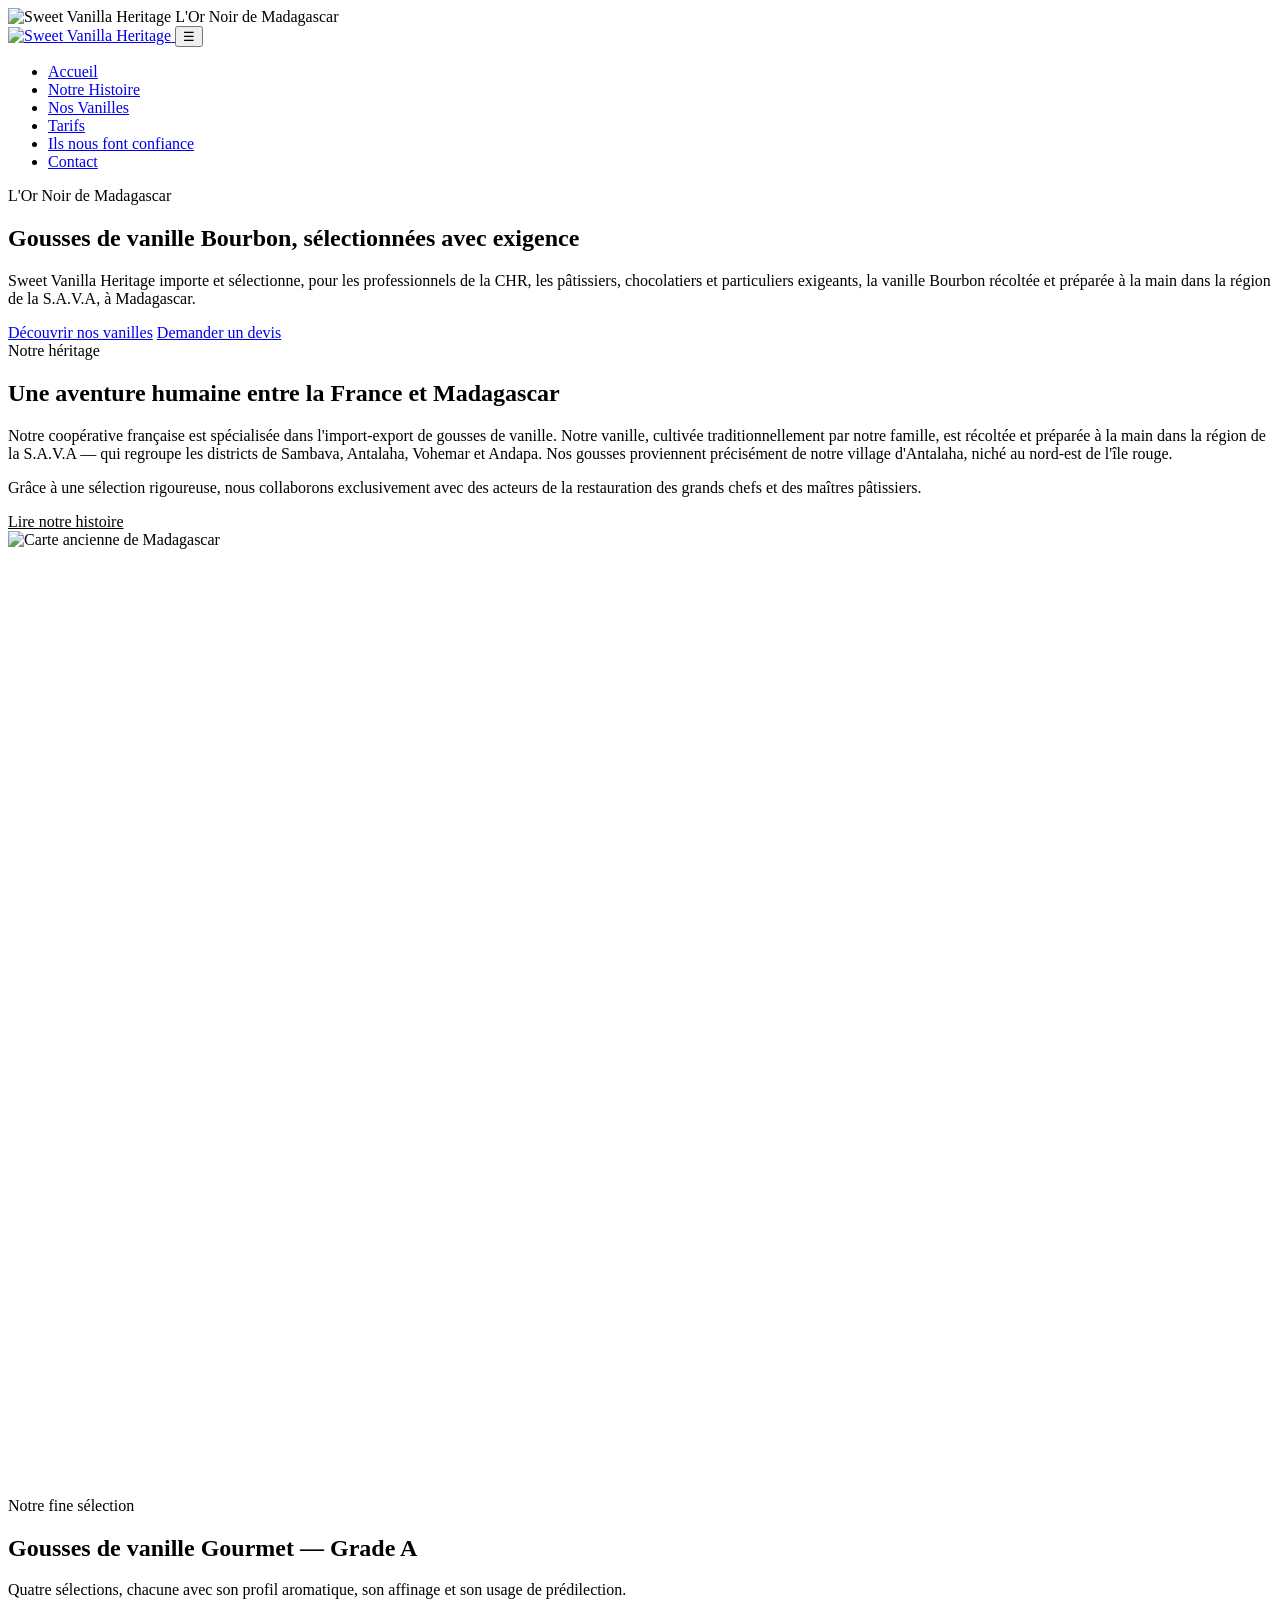
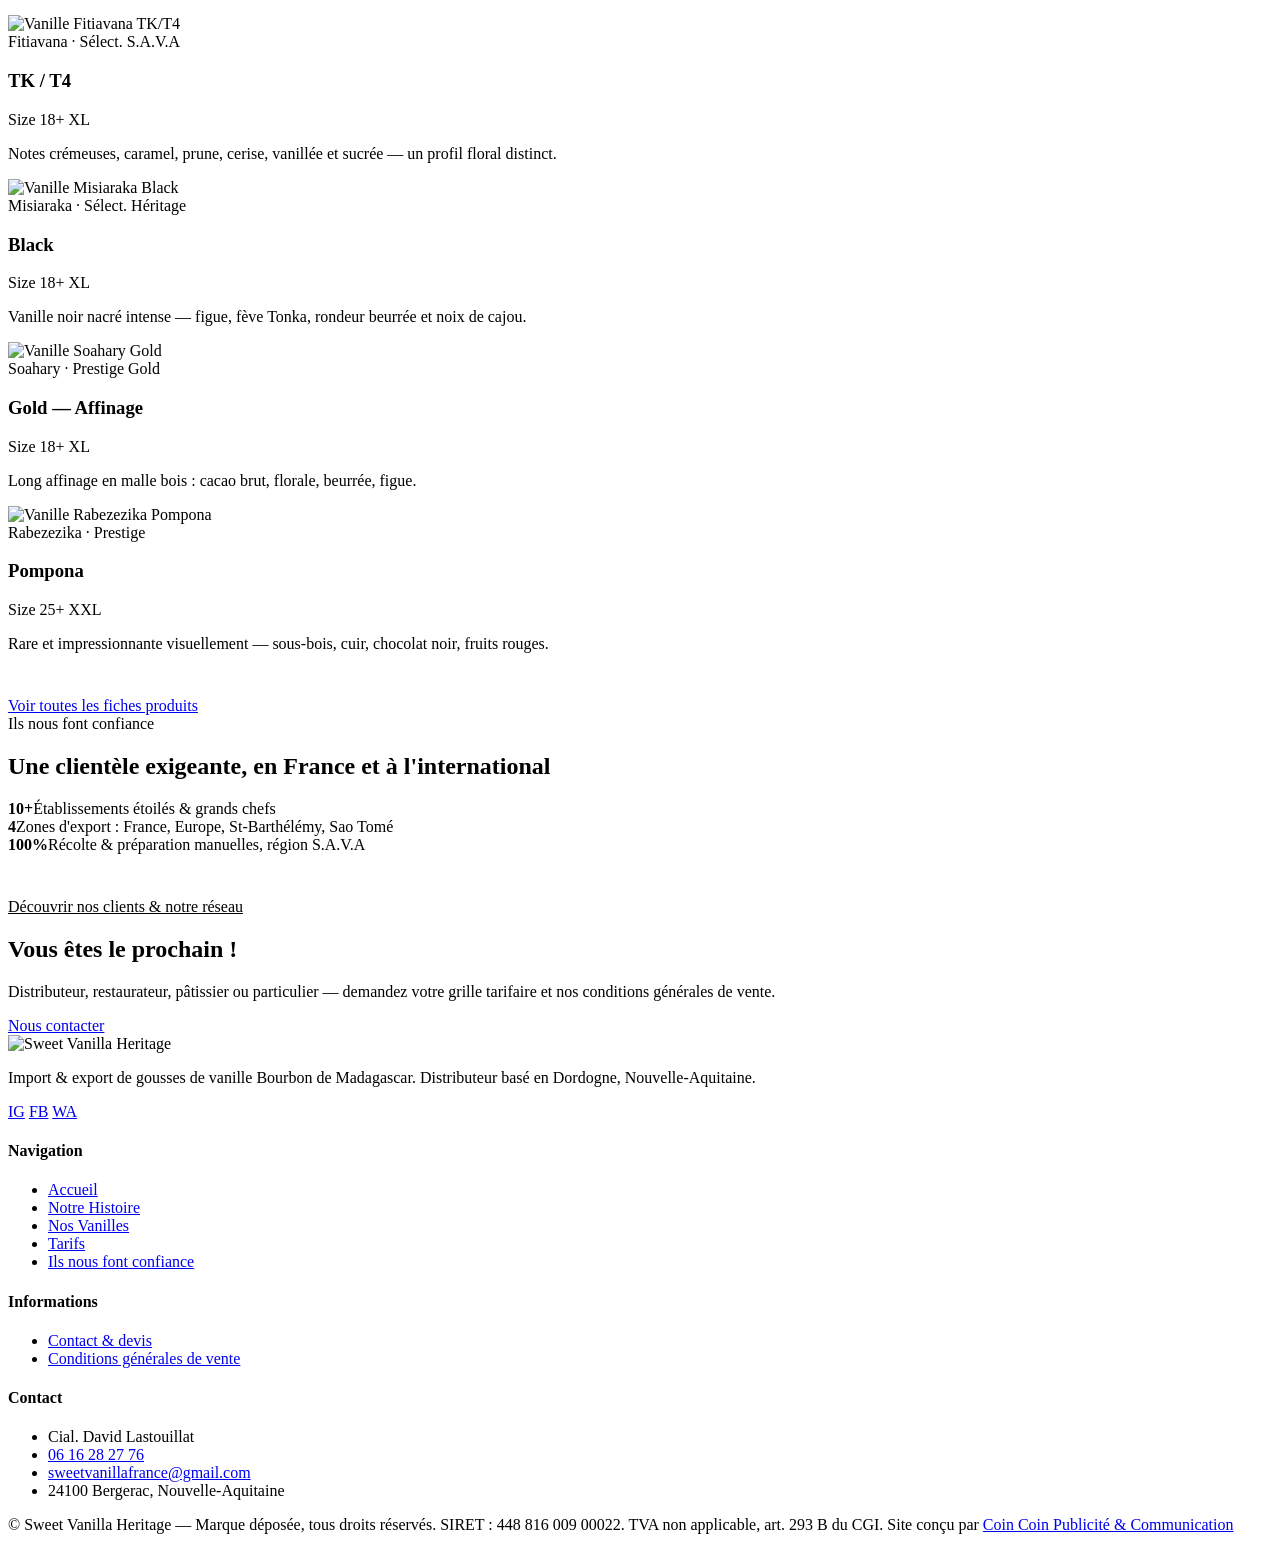
==== index.html @ 4b4fd027 "Add files via upload Site vitrine SVH" ====
<!DOCTYPE html>
<html lang="fr">
<head>
<meta charset="UTF-8">
<meta name="viewport" content="width=device-width, initial-scale=1.0">
<title>Sweet Vanilla Heritage — L'Or Noir de Madagascar</title>
<meta name="description" content="Sweet Vanilla Heritage sélectionne et importe des gousses de vanille Bourbon d'exception de la région de la S.A.V.A, Madagascar. Import-export pour CHR, pâtissiers, chocolatiers et particuliers.">
<link rel="icon" href="assets/img/favicon.png" type="image/png">
<link rel="preconnect" href="https://fonts.googleapis.com">
<link rel="preconnect" href="https://fonts.gstatic.com" crossorigin>
<link href="https://fonts.googleapis.com/css2?family=Playfair+Display:wght@500;600;700&family=Alex+Brush&family=Montserrat:wght@400;500;600;700&display=swap" rel="stylesheet">
<link rel="stylesheet" href="assets/css/style.css">
</head>
<body>

<div class="intro-loader" aria-hidden="true">
  <div class="intro-loader__bg"></div>
  <div class="intro-loader__content">
    <img class="intro-loader__logo" src="assets/img/logo.png" alt="Sweet Vanilla Heritage">
    <span class="intro-loader__tagline tagline-script">L'Or Noir de Madagascar</span>
    <div class="intro-loader__rule"></div>
  </div>
</div>

<header class="site-header">
  <div class="container">
    <a href="index.html" class="brand">
      <img src="assets/img/logo.png" alt="Sweet Vanilla Heritage">
    </a>
    <button class="nav-toggle" aria-label="Ouvrir le menu" aria-expanded="false">☰</button>
    <nav class="main-nav">
      <ul>
        <li><a href="index.html">Accueil</a></li>
        <li><a href="histoire.html">Notre Histoire</a></li>
        <li><a href="vanilles.html">Nos Vanilles</a></li>
        <li><a href="tarifs.html">Tarifs</a></li>
        <li><a href="confiance.html">Ils nous font confiance</a></li>
        <li><a href="contact.html">Contact</a></li>
      </ul>
    </nav>
  </div>
</header>

<section class="hero">
  <div class="kenburns-bg" style="background-image: url('assets/img/hero-vanilla.jpg');"></div>
  <div class="container">
    <div class="hero-inner">
      <span class="tagline-script shimmer-gold">L'Or Noir de Madagascar</span>
      <h1>Gousses de vanille Bourbon, sélectionnées avec exigence</h1>
      <p class="lede">Sweet Vanilla Heritage importe et sélectionne, pour les professionnels de la CHR, les pâtissiers, chocolatiers et particuliers exigeants, la vanille Bourbon récoltée et préparée à la main dans la région de la S.A.V.A, à Madagascar.</p>
      <div class="hero-cta">
        <a href="vanilles.html" class="btn btn--gold">Découvrir nos vanilles</a>
        <a href="contact.html" class="btn btn--outline">Demander un devis</a>
      </div>
    </div>
  </div>
</section>

<section class="section section--tight" style="background:var(--cream-2);">
  <div class="container">
    <div class="split reveal">
      <div>
        <span class="eyebrow" style="color:var(--gold-dark);">Notre héritage</span>
        <h2>Une aventure humaine entre la France et Madagascar</h2>
        <p class="muted">Notre coopérative française est spécialisée dans l'import-export de gousses de vanille. Notre vanille, cultivée traditionnellement par notre famille, est récoltée et préparée à la main dans la région de la S.A.V.A — qui regroupe les districts de Sambava, Antalaha, Vohemar et Andapa. Nos gousses proviennent précisément de notre village d'Antalaha, niché au nord-est de l'île rouge.</p>
        <p class="muted">Grâce à une sélection rigoureuse, nous collaborons exclusivement avec des acteurs de la restauration des grands chefs et des maîtres pâtissiers.</p>
        <a href="histoire.html" class="btn btn--outline" style="border-color:var(--gold-dark); color:var(--gold-dark);">Lire notre histoire</a>
      </div>
      <div class="img-frame" style="aspect-ratio: 4/3;">
        <img src="assets/img/map-madagascar-antique.jpg" alt="Carte ancienne de Madagascar">
      </div>
    </div>
  </div>
</section>

<section class="section section--dark" style="position:relative; overflow:hidden;">
  <img class="float-motif" src="assets/img/flower-motif.png" alt="" style="top:-40px; right:-60px; width:340px;">
  <div class="container">
    <div class="section-head reveal">
      <span class="eyebrow">Notre fine sélection</span>
      <h2>Gousses de vanille Gourmet — Grade A</h2>
      <div class="divider"></div>
      <p class="muted">Quatre sélections, chacune avec son profil aromatique, son affinage et son usage de prédilection.</p>
    </div>
    <div class="grid grid--4 reveal-stagger">
      <div class="product-card">
        <div class="photo"><img src="assets/img/bundle-tk.jpg" alt="Vanille Fitiavana TK/T4"></div>
        <div class="body">
          <span class="kicker">Fitiavana · Sélect. S.A.V.A</span>
          <h3>TK / T4</h3>
          <p class="type">Size 18+ XL</p>
          <p class="desc">Notes crémeuses, caramel, prune, cerise, vanillée et sucrée — un profil floral distinct.</p>
        </div>
      </div>
      <div class="product-card">
        <div class="photo"><img src="assets/img/bundle-black.jpg" alt="Vanille Misiaraka Black"></div>
        <div class="body">
          <span class="kicker">Misiaraka · Sélect. Héritage</span>
          <h3>Black</h3>
          <p class="type">Size 18+ XL</p>
          <p class="desc">Vanille noir nacré intense — figue, fève Tonka, rondeur beurrée et noix de cajou.</p>
        </div>
      </div>
      <div class="product-card">
        <div class="photo"><img src="assets/img/gold-caviar.jpg" alt="Vanille Soahary Gold"></div>
        <div class="body">
          <span class="kicker">Soahary · Prestige Gold</span>
          <h3>Gold — Affinage</h3>
          <p class="type">Size 18+ XL</p>
          <p class="desc">Long affinage en malle bois : cacao brut, florale, beurrée, figue.</p>
        </div>
      </div>
      <div class="product-card">
        <div class="photo"><img src="assets/img/bundle-pompona.jpg" alt="Vanille Rabezezika Pompona"></div>
        <div class="body">
          <span class="kicker">Rabezezika · Prestige</span>
          <h3>Pompona</h3>
          <p class="type">Size 25+ XXL</p>
          <p class="desc">Rare et impressionnante visuellement — sous-bois, cuir, chocolat noir, fruits rouges.</p>
        </div>
      </div>
    </div>
    <div class="text-center" style="margin-top:44px;">
      <a href="vanilles.html" class="btn btn--gold">Voir toutes les fiches produits</a>
    </div>
  </div>
</section>

<section class="section">
  <div class="container">
    <div class="section-head reveal">
      <span class="eyebrow" style="color:var(--gold-dark);">Ils nous font confiance</span>
      <h2>Une clientèle exigeante, en France et à l'international</h2>
      <div class="divider"></div>
    </div>
    <div class="grid grid--3 reveal-stagger">
      <div class="stat"><strong>10+</strong><span>Établissements étoilés &amp; grands chefs</span></div>
      <div class="stat"><strong>4</strong><span>Zones d'export : France, Europe, St-Barthélémy, Sao Tomé</span></div>
      <div class="stat"><strong>100%</strong><span>Récolte &amp; préparation manuelles, région S.A.V.A</span></div>
    </div>
    <div class="text-center" style="margin-top:44px;">
      <a href="confiance.html" class="btn btn--outline" style="border-color:var(--gold-dark); color:var(--gold-dark);">Découvrir nos clients &amp; notre réseau</a>
    </div>
  </div>
</section>

<section class="cta-band">
  <div class="container">
    <h2>Vous êtes le prochain !</h2>
    <p>Distributeur, restaurateur, pâtissier ou particulier — demandez votre grille tarifaire et nos conditions générales de vente.</p>
    <a href="contact.html" class="btn btn--outline">Nous contacter</a>
  </div>
</section>

<footer class="site-footer">
  <div class="container">
    <div class="footer-grid">
      <div class="footer-brand">
        <img src="assets/img/logo.png" alt="Sweet Vanilla Heritage">
        <p>Import &amp; export de gousses de vanille Bourbon de Madagascar. Distributeur basé en Dordogne, Nouvelle-Aquitaine.</p>
        <div class="social-row">
          <a href="https://www.instagram.com/sweetvanillaheritage" target="_blank" rel="noopener" aria-label="Instagram">IG</a>
          <a href="https://www.facebook.com/" target="_blank" rel="noopener" aria-label="Facebook">FB</a>
          <a href="https://wa.me/33616282776" target="_blank" rel="noopener" aria-label="WhatsApp">WA</a>
        </div>
      </div>
      <div>
        <h4>Navigation</h4>
        <ul>
          <li><a href="index.html">Accueil</a></li>
          <li><a href="histoire.html">Notre Histoire</a></li>
          <li><a href="vanilles.html">Nos Vanilles</a></li>
          <li><a href="tarifs.html">Tarifs</a></li>
          <li><a href="confiance.html">Ils nous font confiance</a></li>
        </ul>
      </div>
      <div>
        <h4>Informations</h4>
        <ul>
          <li><a href="contact.html">Contact &amp; devis</a></li>
          <li><a href="cgv.html">Conditions générales de vente</a></li>
        </ul>
      </div>
      <div>
        <h4>Contact</h4>
        <ul>
          <li>Cial. David Lastouillat</li>
          <li><a href="tel:+33616282776">06 16 28 27 76</a></li>
          <li><a href="mailto:sweetvanillafrance@gmail.com">sweetvanillafrance@gmail.com</a></li>
          <li>24100 Bergerac, Nouvelle-Aquitaine</li>
        </ul>
      </div>
    </div>
    <div class="footer-bottom">
      <span>© <span id="year"></span> Sweet Vanilla Heritage — Marque déposée, tous droits réservés. SIRET : 448 816 009 00022. TVA non applicable, art. 293 B du CGI.</span>
      <span>Site conçu par <a href="https://www.coin-coin.fr" target="_blank" rel="noopener">Coin Coin Publicité &amp; Communication</a></span>
    </div>
  </div>
</footer>

<script src="assets/js/main.js"></script>
</body>
</html>
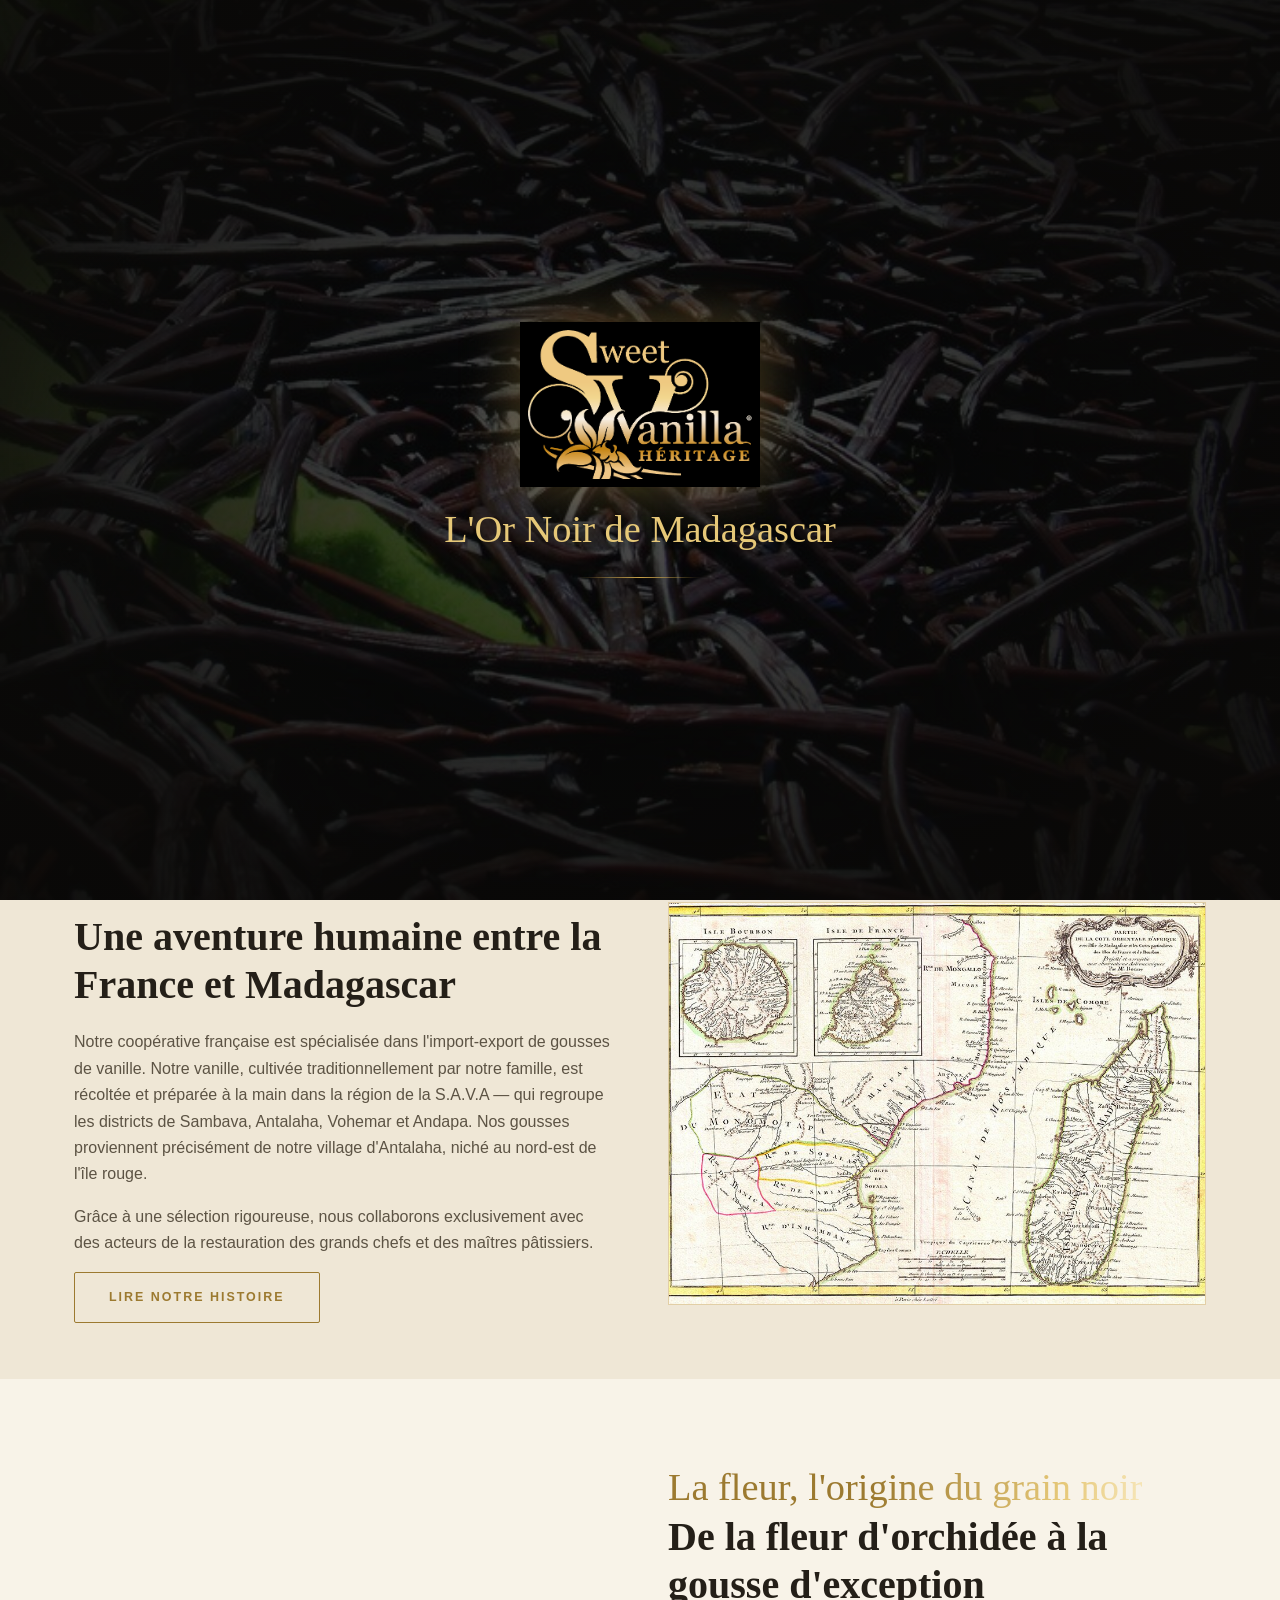
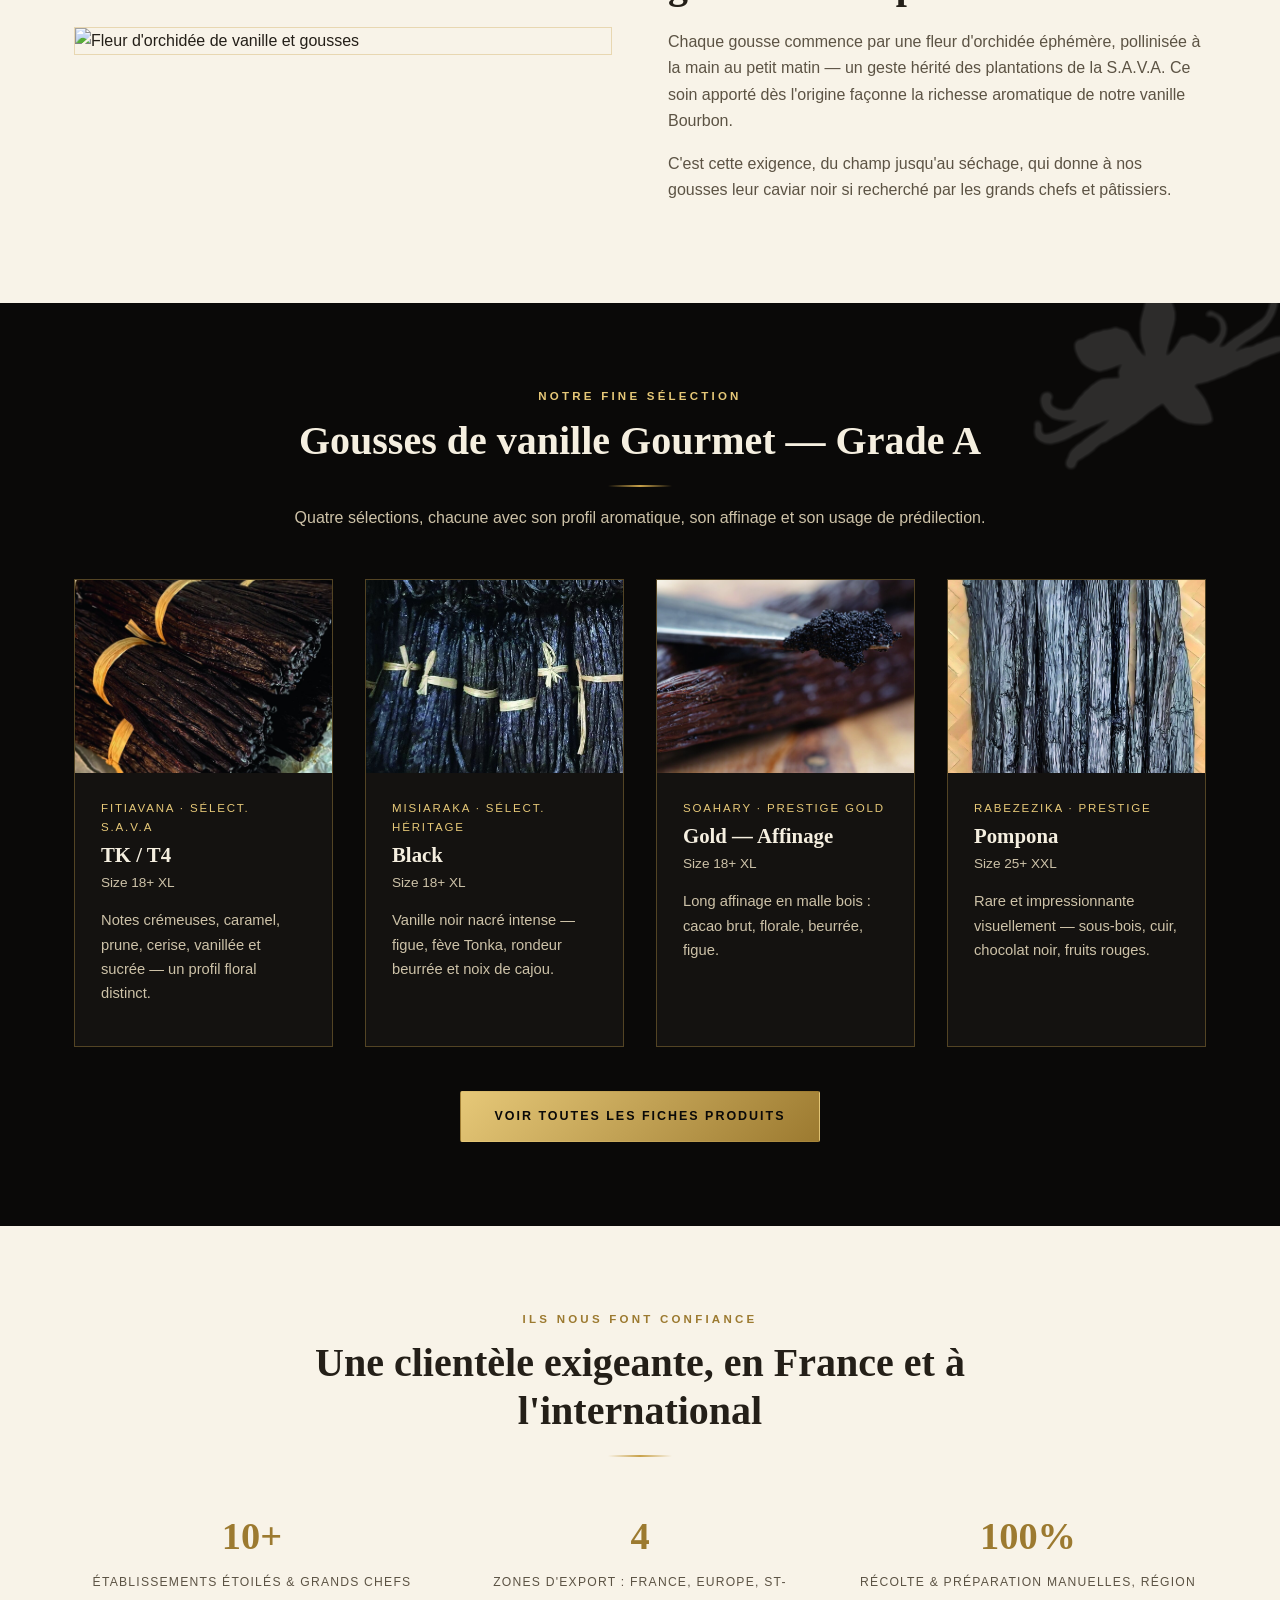
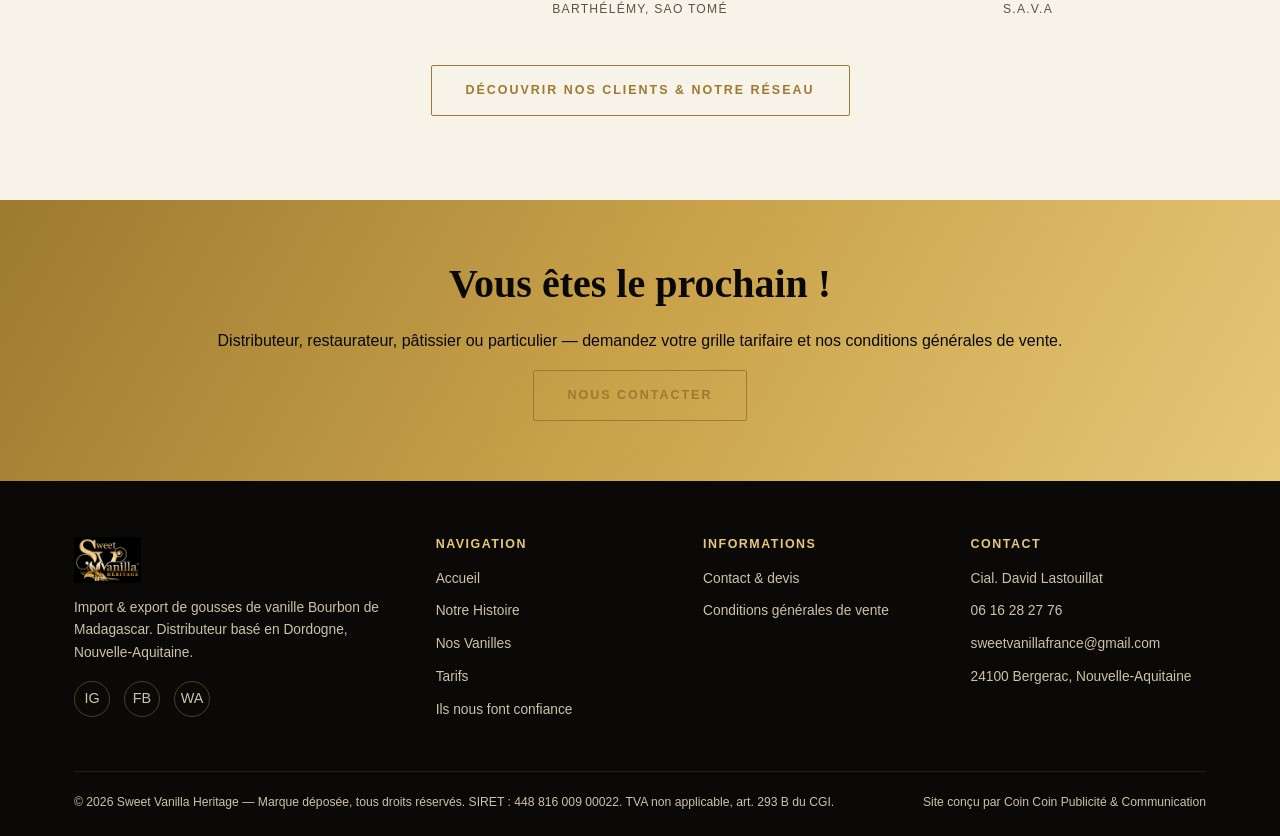
==== commit a654b1d8: "Retire la section parallax abandonnee, ajoute la vitrine orchidee et met a jour le motif floral" ====
--- a/index.html
+++ b/index.html
@@ -73,6 +73,22 @@
   </div>
 </section>
 
+<section class="section orchid-showcase">
+  <div class="container">
+    <div class="split reveal">
+      <div class="img-frame">
+        <img src="assets/img/vanilla-orchid.png" alt="Fleur d'orchidée de vanille et gousses">
+      </div>
+      <div>
+        <span class="tagline-script shimmer-gold">La fleur, l'origine du grain noir</span>
+        <h2>De la fleur d'orchidée à la gousse d'exception</h2>
+        <p class="muted">Chaque gousse commence par une fleur d'orchidée éphémère, pollinisée à la main au petit matin — un geste hérité des plantations de la S.A.V.A. Ce soin apporté dès l'origine façonne la richesse aromatique de notre vanille Bourbon.</p>
+        <p class="muted">C'est cette exigence, du champ jusqu'au séchage, qui donne à nos gousses leur caviar noir si recherché par les grands chefs et pâtissiers.</p>
+      </div>
+    </div>
+  </div>
+</section>
+
 <section class="section section--dark" style="position:relative; overflow:hidden;">
   <img class="float-motif" src="assets/img/flower-motif.png" alt="" style="top:-40px; right:-60px; width:340px;">
   <div class="container">
--- a/assets/css/style.css
+++ b/assets/css/style.css
@@ -0,0 +1,670 @@
+/* =========================================================
+   Sweet Vanilla Heritage — feuille de style principale
+   Charte : noir profond + or, esprit plaquette "L'Or Noir de Madagascar"
+   ========================================================= */
+
+:root {
+  --black: #0a0908;
+  --black-soft: #141210;
+  --black-elevated: #1c1815;
+  --gold: #c9a24a;
+  --gold-light: #e6c878;
+  --gold-dark: #9c7a30;
+  --cream: #f8f3e8;
+  --cream-2: #efe7d6;
+  --text-light: #f5efe0;
+  --text-muted: #cdc2a8;
+  --text-dark: #241f18;
+  --text-dark-muted: #5c5344;
+  --border-gold: rgba(201, 162, 74, 0.35);
+  --shadow: 0 18px 40px rgba(0, 0, 0, 0.35);
+  --radius: 2px;
+  --serif: "Playfair Display", "Georgia", serif;
+  --script: "Alex Brush", "Brush Script MT", cursive;
+  --sans: "Montserrat", "Helvetica Neue", Arial, sans-serif;
+  --max-width: 1180px;
+}
+
+* { box-sizing: border-box; }
+html { scroll-behavior: smooth; }
+
+body {
+  margin: 0;
+  font-family: var(--sans);
+  background: var(--cream);
+  color: var(--text-dark);
+  line-height: 1.65;
+  -webkit-font-smoothing: antialiased;
+}
+
+img { max-width: 100%; display: block; }
+a { color: inherit; text-decoration: none; }
+
+.container {
+  max-width: var(--max-width);
+  margin: 0 auto;
+  padding: 0 24px;
+}
+
+h1, h2, h3, h4 {
+  font-family: var(--serif);
+  font-weight: 600;
+  line-height: 1.2;
+  margin: 0 0 0.5em;
+}
+
+h1 { font-size: clamp(2.2rem, 5vw, 3.6rem); }
+h2 { font-size: clamp(1.7rem, 3.4vw, 2.5rem); }
+h3 { font-size: 1.3rem; }
+
+p { margin: 0 0 1em; }
+
+.eyebrow {
+  display: block;
+  font-family: var(--sans);
+  font-size: 0.72rem;
+  letter-spacing: 0.28em;
+  text-transform: uppercase;
+  color: var(--gold-dark);
+  margin-bottom: 0.9em;
+  font-weight: 600;
+}
+
+.tagline-script {
+  font-family: var(--script);
+  font-size: clamp(1.6rem, 3vw, 2.4rem);
+  color: var(--gold-light);
+  font-weight: 400;
+  line-height: 1.3;
+}
+
+.section {
+  padding: 84px 0;
+}
+.section--tight { padding: 56px 0; }
+
+.section--dark {
+  background: var(--black);
+  color: var(--text-light);
+}
+.section--dark h2, .section--dark h3 { color: var(--text-light); }
+.section--dark .eyebrow { color: var(--gold-light); }
+
+.section--elevated { background: var(--black-soft); color: var(--text-light); }
+.section--elevated h2, .section--elevated h3 { color: var(--text-light); }
+
+.section-head {
+  text-align: center;
+  max-width: 720px;
+  margin: 0 auto 48px;
+}
+
+.divider {
+  width: 64px;
+  height: 2px;
+  margin: 18px auto;
+  background: linear-gradient(90deg, transparent, var(--gold), transparent);
+}
+
+/* Buttons */
+.btn {
+  display: inline-block;
+  padding: 14px 34px;
+  border: 1px solid var(--gold);
+  border-radius: var(--radius);
+  font-family: var(--sans);
+  font-size: 0.78rem;
+  letter-spacing: 0.16em;
+  text-transform: uppercase;
+  font-weight: 600;
+  transition: all 0.25s ease;
+  cursor: pointer;
+}
+.btn--gold {
+  background: linear-gradient(135deg, var(--gold-light), var(--gold-dark));
+  color: var(--black);
+  border-color: transparent;
+}
+.btn--gold:hover { filter: brightness(1.08); transform: translateY(-1px); }
+.btn--outline {
+  color: var(--gold-light);
+  border-color: var(--gold);
+  background: transparent;
+}
+.btn--outline:hover { background: rgba(201, 162, 74, 0.12); }
+.section--dark .btn--outline, .section--elevated .btn--outline { color: var(--gold-light); }
+body:not(.section--dark) .btn--outline { color: var(--gold-dark); border-color: var(--gold-dark); }
+
+/* ===== Header ===== */
+.site-header {
+  position: fixed;
+  top: 0; left: 0; right: 0;
+  z-index: 100;
+  padding: 18px 0;
+  background: linear-gradient(to bottom, rgba(10,9,8,0.85), transparent);
+  transition: background 0.3s ease, padding 0.3s ease, box-shadow 0.3s ease;
+}
+.site-header.is-scrolled {
+  background: rgba(10, 9, 8, 0.96);
+  padding: 10px 0;
+  box-shadow: 0 6px 24px rgba(0,0,0,0.35);
+  backdrop-filter: blur(6px);
+}
+.site-header .container {
+  display: flex;
+  align-items: center;
+  justify-content: space-between;
+  gap: 24px;
+}
+.brand { display: flex; align-items: center; gap: 10px; }
+.brand img { height: 52px; width: auto; transition: height 0.3s ease; }
+.is-scrolled .brand img { height: 40px; }
+
+.brand-text { font-family: var(--serif); color: var(--text-light); }
+.brand-text strong { display: block; font-size: 1.05rem; letter-spacing: 0.03em; }
+.brand-text span { display: block; font-size: 0.62rem; letter-spacing: 0.22em; color: var(--gold-light); text-transform: uppercase; }
+
+.nav-toggle {
+  display: none;
+  background: none;
+  border: 1px solid var(--border-gold);
+  color: var(--gold-light);
+  width: 42px; height: 42px;
+  font-size: 1.2rem;
+  cursor: pointer;
+}
+
+.main-nav ul {
+  list-style: none;
+  display: flex;
+  gap: 30px;
+  margin: 0;
+  padding: 0;
+}
+.main-nav a {
+  font-size: 0.78rem;
+  letter-spacing: 0.12em;
+  text-transform: uppercase;
+  color: var(--text-light);
+  font-weight: 500;
+  padding: 6px 0;
+  border-bottom: 1px solid transparent;
+  transition: color 0.2s, border-color 0.2s;
+}
+.main-nav a:hover, .main-nav a.is-active { color: var(--gold-light); border-color: var(--gold); }
+
+@media (max-width: 860px) {
+  .nav-toggle { display: block; }
+  .main-nav {
+    position: fixed;
+    top: 0; right: 0;
+    height: 100vh;
+    width: 78%;
+    max-width: 320px;
+    background: var(--black-soft);
+    padding: 100px 32px 32px;
+    transform: translateX(100%);
+    transition: transform 0.3s ease;
+    box-shadow: -10px 0 30px rgba(0,0,0,0.4);
+  }
+  .main-nav.is-open { transform: translateX(0); }
+  .main-nav ul { flex-direction: column; gap: 22px; }
+}
+
+/* ===== Hero ===== */
+.hero {
+  position: relative;
+  min-height: 92vh;
+  display: flex;
+  align-items: center;
+  color: var(--text-light);
+  background-size: cover;
+  background-position: center;
+  overflow: hidden;
+}
+.hero::before {
+  content: "";
+  position: absolute; inset: 0;
+  background: linear-gradient(180deg, rgba(10,9,8,0.55) 0%, rgba(10,9,8,0.72) 55%, rgba(10,9,8,0.95) 100%);
+}
+.hero .container { position: relative; z-index: 2; }
+.hero-inner { max-width: 680px; padding-top: 60px; }
+.hero-logo { width: 220px; margin-bottom: 28px; }
+.hero h1 { color: var(--text-light); }
+.hero .lede { font-size: 1.1rem; color: var(--text-muted); max-width: 520px; margin-bottom: 2em; }
+.hero-cta { display: flex; gap: 16px; flex-wrap: wrap; }
+
+.page-hero {
+  position: relative;
+  padding: 190px 0 90px;
+  color: var(--text-light);
+  background-size: cover;
+  background-position: center;
+}
+.page-hero::before {
+  content: "";
+  position: absolute; inset: 0;
+  background: linear-gradient(180deg, rgba(10,9,8,0.78), rgba(10,9,8,0.92));
+}
+.page-hero .container { position: relative; z-index: 2; text-align: center; }
+.page-hero h1 { color: var(--text-light); }
+.page-hero .lede { max-width: 640px; margin: 0 auto; color: var(--text-muted); }
+
+/* ===== Grids & cards ===== */
+.grid {
+  display: grid;
+  gap: 32px;
+}
+.grid--2 { grid-template-columns: repeat(2, 1fr); }
+.grid--3 { grid-template-columns: repeat(3, 1fr); }
+.grid--4 { grid-template-columns: repeat(4, 1fr); }
+@media (max-width: 900px) {
+  .grid--3, .grid--4 { grid-template-columns: repeat(2, 1fr); }
+}
+@media (max-width: 600px) {
+  .grid--2, .grid--3, .grid--4 { grid-template-columns: 1fr; }
+}
+
+.split {
+  display: grid;
+  grid-template-columns: 1fr 1fr;
+  gap: 56px;
+  align-items: center;
+}
+@media (max-width: 800px) {
+  .split { grid-template-columns: 1fr; gap: 32px; }
+}
+
+.card {
+  background: var(--black-soft);
+  border: 1px solid var(--border-gold);
+  padding: 30px;
+  color: var(--text-light);
+}
+.card h3 { color: var(--gold-light); }
+
+.product-card {
+  background: var(--black-soft);
+  border: 1px solid var(--border-gold);
+  overflow: hidden;
+  display: flex;
+  flex-direction: column;
+}
+.product-card .photo {
+  aspect-ratio: 4 / 3;
+  overflow: hidden;
+}
+.product-card .photo img {
+  width: 100%; height: 100%; object-fit: cover;
+  transition: transform 0.5s ease;
+}
+.product-card:hover .photo img { transform: scale(1.06); }
+.product-card .body { padding: 26px; color: var(--text-light); flex: 1; display: flex; flex-direction: column; }
+.product-card .kicker { color: var(--gold-light); font-size: 0.72rem; letter-spacing: 0.16em; text-transform: uppercase; margin-bottom: 6px; }
+.product-card h3 { margin-bottom: 4px; }
+.product-card .type { color: var(--text-muted); font-size: 0.85rem; margin-bottom: 14px; }
+.product-card .desc { font-size: 0.92rem; color: var(--text-muted); flex: 1; }
+.product-card .meta {
+  display: flex; gap: 14px; flex-wrap: wrap;
+  margin-top: 16px; padding-top: 16px;
+  border-top: 1px solid var(--border-gold);
+  font-size: 0.78rem; color: var(--gold-light);
+}
+.product-card .meta span { white-space: nowrap; }
+
+.rating { display: flex; gap: 10px; font-size: 0.78rem; color: var(--text-muted); margin: 10px 0 4px; }
+.dots { letter-spacing: 2px; color: var(--gold); }
+
+/* ===== Tables (tarifs) ===== */
+.table-wrap { overflow-x: auto; border: 1px solid var(--border-gold); }
+table.price {
+  width: 100%;
+  border-collapse: collapse;
+  min-width: 900px;
+  background: var(--black-soft);
+  color: var(--text-light);
+  font-size: 0.86rem;
+}
+table.price caption { caption-side: top; padding: 14px; font-family: var(--serif); font-size: 1.1rem; color: var(--gold-light); text-align: left; }
+table.price th, table.price td {
+  padding: 14px 16px;
+  border-bottom: 1px solid rgba(201,162,74,0.18);
+  text-align: center;
+  vertical-align: middle;
+}
+table.price thead th {
+  background: var(--black-elevated);
+  color: var(--gold-light);
+  font-size: 0.7rem;
+  letter-spacing: 0.08em;
+  text-transform: uppercase;
+  font-weight: 600;
+}
+table.price td:first-child, table.price th:first-child {
+  text-align: left;
+  font-family: var(--serif);
+  color: var(--text-light);
+  min-width: 220px;
+}
+table.price tr:hover td { background: rgba(201,162,74,0.06); }
+.price-highlight { color: var(--gold-light); font-weight: 700; }
+.price-note { font-size: 0.72rem; color: var(--text-dark-muted); }
+.section--dark .price-note, .section--elevated .price-note, table.price .price-note { color: var(--text-muted); }
+
+.tarif-legend {
+  display: flex; gap: 24px; flex-wrap: wrap;
+  margin: 20px 0 40px;
+  font-size: 0.82rem; color: var(--text-dark-muted);
+}
+.tarif-legend strong { color: var(--gold-dark); }
+
+/* ===== Trust / clients ===== */
+.client-list { list-style: none; margin: 0; padding: 0; }
+.client-list li {
+  padding: 18px 0;
+  border-bottom: 1px solid var(--border-gold);
+  font-family: var(--serif);
+  font-size: 1.05rem;
+  display: flex; align-items: center; gap: 14px;
+  color: var(--text-light);
+}
+.client-list li::before { content: "✦"; color: var(--gold); font-size: 0.8rem; }
+.client-list .role { font-family: var(--sans); font-size: 0.72rem; color: var(--text-muted); letter-spacing: 0.05em; }
+
+.stat {
+  text-align: center;
+}
+.stat strong {
+  display: block;
+  font-family: var(--serif);
+  font-size: 2.4rem;
+  color: var(--gold-dark);
+}
+.stat span { font-size: 0.76rem; letter-spacing: 0.1em; text-transform: uppercase; color: var(--text-dark-muted); }
+.section--dark .stat strong, .section--elevated .stat strong { color: var(--gold-light); }
+.section--dark .stat span, .section--elevated .stat span { color: var(--text-muted); }
+
+/* ===== CTA band ===== */
+.cta-band {
+  background: linear-gradient(120deg, var(--gold-dark), var(--gold), var(--gold-light));
+  color: var(--black);
+  padding: 60px 0;
+  text-align: center;
+}
+.cta-band h2 { color: var(--black); }
+.cta-band .btn--outline { border-color: var(--black); color: var(--black); }
+.cta-band .btn--outline:hover { background: rgba(0,0,0,0.08); }
+
+/* ===== Footer ===== */
+.site-footer {
+  background: var(--black);
+  color: var(--text-muted);
+  padding: 56px 0 24px;
+  font-size: 0.86rem;
+}
+.footer-grid {
+  display: grid;
+  grid-template-columns: 1.4fr 1fr 1fr 1fr;
+  gap: 32px;
+  margin-bottom: 40px;
+}
+@media (max-width: 800px) { .footer-grid { grid-template-columns: 1fr 1fr; } }
+@media (max-width: 500px) { .footer-grid { grid-template-columns: 1fr; } }
+.footer-grid h4 { color: var(--gold-light); font-size: 0.78rem; letter-spacing: 0.12em; text-transform: uppercase; margin-bottom: 16px; font-family: var(--sans); }
+.footer-grid ul { list-style: none; margin: 0; padding: 0; }
+.footer-grid li { margin-bottom: 10px; }
+.footer-grid a:hover { color: var(--gold-light); }
+.footer-brand img { height: 46px; margin-bottom: 14px; }
+.social-row { display: flex; gap: 14px; margin-top: 16px; }
+.social-row a {
+  width: 36px; height: 36px;
+  border: 1px solid var(--border-gold);
+  display: flex; align-items: center; justify-content: center;
+  border-radius: 50%;
+  font-size: 0.9rem;
+}
+.social-row a:hover { border-color: var(--gold); color: var(--gold-light); }
+.footer-bottom {
+  border-top: 1px solid rgba(201,162,74,0.15);
+  padding-top: 20px;
+  display: flex; justify-content: space-between; gap: 16px; flex-wrap: wrap;
+  font-size: 0.76rem;
+}
+
+/* ===== Utility ===== */
+.mt-0 { margin-top: 0; }
+.text-center { text-align: center; }
+.mx-auto { margin-left: auto; margin-right: auto; }
+.muted { color: var(--text-dark-muted); }
+.section--dark .muted, .section--elevated .muted { color: var(--text-muted); }
+.img-frame { border: 1px solid var(--border-gold); overflow: hidden; }
+.img-frame img { width: 100%; height: 100%; object-fit: cover; }
+.badge {
+  display: inline-flex; align-items: center; gap: 8px;
+  border: 1px solid var(--gold-dark); color: var(--gold-dark);
+  font-size: 0.68rem; letter-spacing: 0.12em; text-transform: uppercase;
+  padding: 6px 12px; margin: 2px 6px 2px 0;
+}
+.section--dark .badge, .section--elevated .badge { border-color: var(--gold); color: var(--gold-light); }
+.breadcrumb { font-size: 0.75rem; color: var(--text-muted); letter-spacing: 0.08em; text-transform: uppercase; margin-bottom: 14px; }
+.breadcrumb a:hover { color: var(--gold-light); }
+
+.quote-block {
+  font-family: var(--serif);
+  font-style: italic;
+  font-size: 1.3rem;
+  color: var(--text-light);
+  border-left: 2px solid var(--gold);
+  padding-left: 24px;
+  margin: 28px 0;
+}
+
+.legal h2 { font-size: 1.15rem; margin-top: 2em; color: var(--gold-dark); }
+.legal p, .legal li { font-size: 0.92rem; color: var(--text-dark-muted); }
+.legal { max-width: 820px; margin: 0 auto; }
+
+.contact-grid { display: grid; grid-template-columns: 1fr 1fr; gap: 48px; }
+@media (max-width: 800px) { .contact-grid { grid-template-columns: 1fr; } }
+.contact-card {
+  background: var(--black-soft);
+  border: 1px solid var(--border-gold);
+  padding: 32px;
+}
+.contact-card a.link-line {
+  display: flex; align-items: center; gap: 12px;
+  padding: 14px 0;
+  border-bottom: 1px solid rgba(201,162,74,0.18);
+  color: var(--text-light);
+}
+.contact-card a.link-line:hover { color: var(--gold-light); }
+.contact-card .icon { color: var(--gold); width: 20px; text-align: center; }
+
+form.simple-form { display: grid; gap: 16px; }
+form.simple-form label { font-size: 0.75rem; letter-spacing: 0.08em; text-transform: uppercase; color: var(--gold-light); margin-bottom: 6px; display: block; }
+form.simple-form input, form.simple-form select, form.simple-form textarea {
+  width: 100%;
+  background: var(--black-elevated);
+  border: 1px solid var(--border-gold);
+  color: var(--text-light);
+  padding: 12px 14px;
+  font-family: var(--sans);
+  font-size: 0.92rem;
+}
+form.simple-form textarea { min-height: 120px; resize: vertical; }
+form.simple-form input:focus, form.simple-form select:focus, form.simple-form textarea:focus {
+  outline: none; border-color: var(--gold);
+}
+
+.map-image { position: relative; }
+.map-image img { filter: saturate(0.85) brightness(0.95); }
+
+.anchor-offset { scroll-margin-top: 100px; }
+
+/* =========================================================
+   Cinématique — intro logo/vanille, Ken Burns, reveal au scroll
+   ========================================================= */
+
+/* --- Intro loader (page d'accueil) --- */
+.intro-loader {
+  position: fixed; inset: 0; z-index: 300;
+  background: var(--black);
+  display: flex; align-items: center; justify-content: center;
+  overflow: hidden;
+  transition: opacity 1.1s ease, visibility 1.1s ease;
+}
+.intro-loader.is-hidden { opacity: 0; visibility: hidden; pointer-events: none; }
+body.intro-active { overflow: hidden; height: 100vh; }
+
+.intro-loader__bg {
+  position: absolute; inset: 0;
+  background: url('../img/harvest-vertical.jpg') center / cover no-repeat;
+  opacity: 0;
+  transform: scale(1.15);
+  filter: brightness(0.5) saturate(1.05);
+  animation: introBgIn 3.6s cubic-bezier(.22,.61,.36,1) forwards;
+}
+.intro-loader::after {
+  content: "";
+  position: absolute; inset: 0;
+  background: radial-gradient(ellipse at center, rgba(10,9,8,0.35) 0%, rgba(10,9,8,0.92) 78%);
+}
+.intro-loader__content {
+  position: relative; z-index: 2;
+  text-align: center;
+  display: flex; flex-direction: column; align-items: center;
+}
+.intro-loader__logo {
+  width: min(240px, 46vw);
+  opacity: 0;
+  transform: scale(0.82);
+  filter: drop-shadow(0 0 28px rgba(201,162,74,0.35));
+  animation: introLogoIn 1.5s cubic-bezier(.22,.61,.36,1) forwards;
+  animation-delay: 0.5s;
+}
+.intro-loader__tagline {
+  margin-top: 18px;
+  opacity: 0;
+  transform: translateY(10px);
+  animation: introTagIn 1.3s ease forwards;
+  animation-delay: 1.7s;
+}
+.intro-loader__rule {
+  width: 0;
+  height: 1px;
+  background: linear-gradient(90deg, transparent, var(--gold), transparent);
+  margin-top: 22px;
+  animation: introRuleIn 1.2s ease forwards;
+  animation-delay: 2.3s;
+}
+
+@keyframes introBgIn {
+  0% { opacity: 0; transform: scale(1.15); }
+  55% { opacity: 1; }
+  100% { opacity: 1; transform: scale(1.0); }
+}
+@keyframes introLogoIn {
+  0% { opacity: 0; transform: scale(0.82); }
+  100% { opacity: 1; transform: scale(1); }
+}
+@keyframes introTagIn {
+  0% { opacity: 0; transform: translateY(10px); }
+  100% { opacity: 1; transform: translateY(0); }
+}
+@keyframes introRuleIn {
+  0% { width: 0; }
+  100% { width: 120px; }
+}
+
+@media (max-width: 600px) {
+  .intro-loader__tagline { font-size: 1.4rem; }
+}
+
+/* --- Ken Burns backgrounds (hero / page-hero) --- */
+.kenburns-bg {
+  position: absolute; inset: 0;
+  background-size: cover;
+  background-position: center;
+  z-index: 0;
+  animation: kenburns 24s ease-in-out infinite alternate;
+  will-change: transform;
+}
+.hero, .page-hero { background: var(--black); }
+.hero::before, .page-hero::before { z-index: 1; }
+.hero .container, .page-hero .container { z-index: 2; }
+
+@keyframes kenburns {
+  0% { transform: scale(1) translate(0, 0); }
+  100% { transform: scale(1.12) translate(-1.5%, -1%); }
+}
+
+/* Gold shimmer text */
+.shimmer-gold {
+  background: linear-gradient(100deg, var(--gold-dark) 20%, var(--gold-light) 38%, #fff6dc 50%, var(--gold-light) 62%, var(--gold-dark) 80%);
+  background-size: 220% auto;
+  -webkit-background-clip: text;
+  background-clip: text;
+  color: transparent;
+  animation: shimmer 6s linear infinite;
+}
+@keyframes shimmer {
+  to { background-position: -220% center; }
+}
+
+/* Floating decorative flower motif */
+.float-motif {
+  position: absolute;
+  opacity: 0.14;
+  filter: brightness(1.4);
+  animation: floatMotif 9s ease-in-out infinite;
+  pointer-events: none;
+  z-index: 1;
+}
+@keyframes floatMotif {
+  0%, 100% { transform: translateY(0) rotate(0deg); }
+  50% { transform: translateY(-18px) rotate(4deg); }
+}
+
+/* --- Scroll reveal --- */
+.reveal {
+  opacity: 0;
+  transform: translateY(28px);
+  transition: opacity 0.9s cubic-bezier(.22,.61,.36,1), transform 0.9s cubic-bezier(.22,.61,.36,1);
+}
+.reveal.is-visible { opacity: 1; transform: translateY(0); }
+.reveal-stagger.is-visible > * { opacity: 1; transform: translateY(0); }
+.reveal-stagger > * {
+  opacity: 0;
+  transform: translateY(24px);
+  transition: opacity 0.7s ease, transform 0.7s ease;
+}
+.reveal-stagger.is-visible > *:nth-child(1) { transition-delay: 0.05s; }
+.reveal-stagger.is-visible > *:nth-child(2) { transition-delay: 0.15s; }
+.reveal-stagger.is-visible > *:nth-child(3) { transition-delay: 0.25s; }
+.reveal-stagger.is-visible > *:nth-child(4) { transition-delay: 0.35s; }
+.reveal-stagger.is-visible > *:nth-child(5) { transition-delay: 0.45s; }
+.reveal-stagger.is-visible > *:nth-child(6) { transition-delay: 0.55s; }
+
+/* Hero content entrance (plays once, no scroll trigger needed) */
+.hero-inner > * {
+  opacity: 0;
+  transform: translateY(18px);
+  animation: heroIn 0.9s ease forwards;
+}
+.hero-inner > *:nth-child(1) { animation-delay: 0.15s; }
+.hero-inner > *:nth-child(2) { animation-delay: 0.32s; }
+.hero-inner > *:nth-child(3) { animation-delay: 0.5s; }
+.hero-inner > *:nth-child(4) { animation-delay: 0.68s; }
+@keyframes heroIn {
+  to { opacity: 1; transform: translateY(0); }
+}
+
+@media (prefers-reduced-motion: reduce) {
+  .intro-loader, .intro-loader__bg, .intro-loader__logo, .intro-loader__tagline, .intro-loader__rule,
+  .kenburns-bg, .shimmer-gold, .float-motif, .reveal, .reveal-stagger > *, .hero-inner > * {
+    animation: none !important;
+    transition: none !important;
+    opacity: 1 !important;
+    transform: none !important;
+  }
+  .intro-loader { display: none !important; }
+}
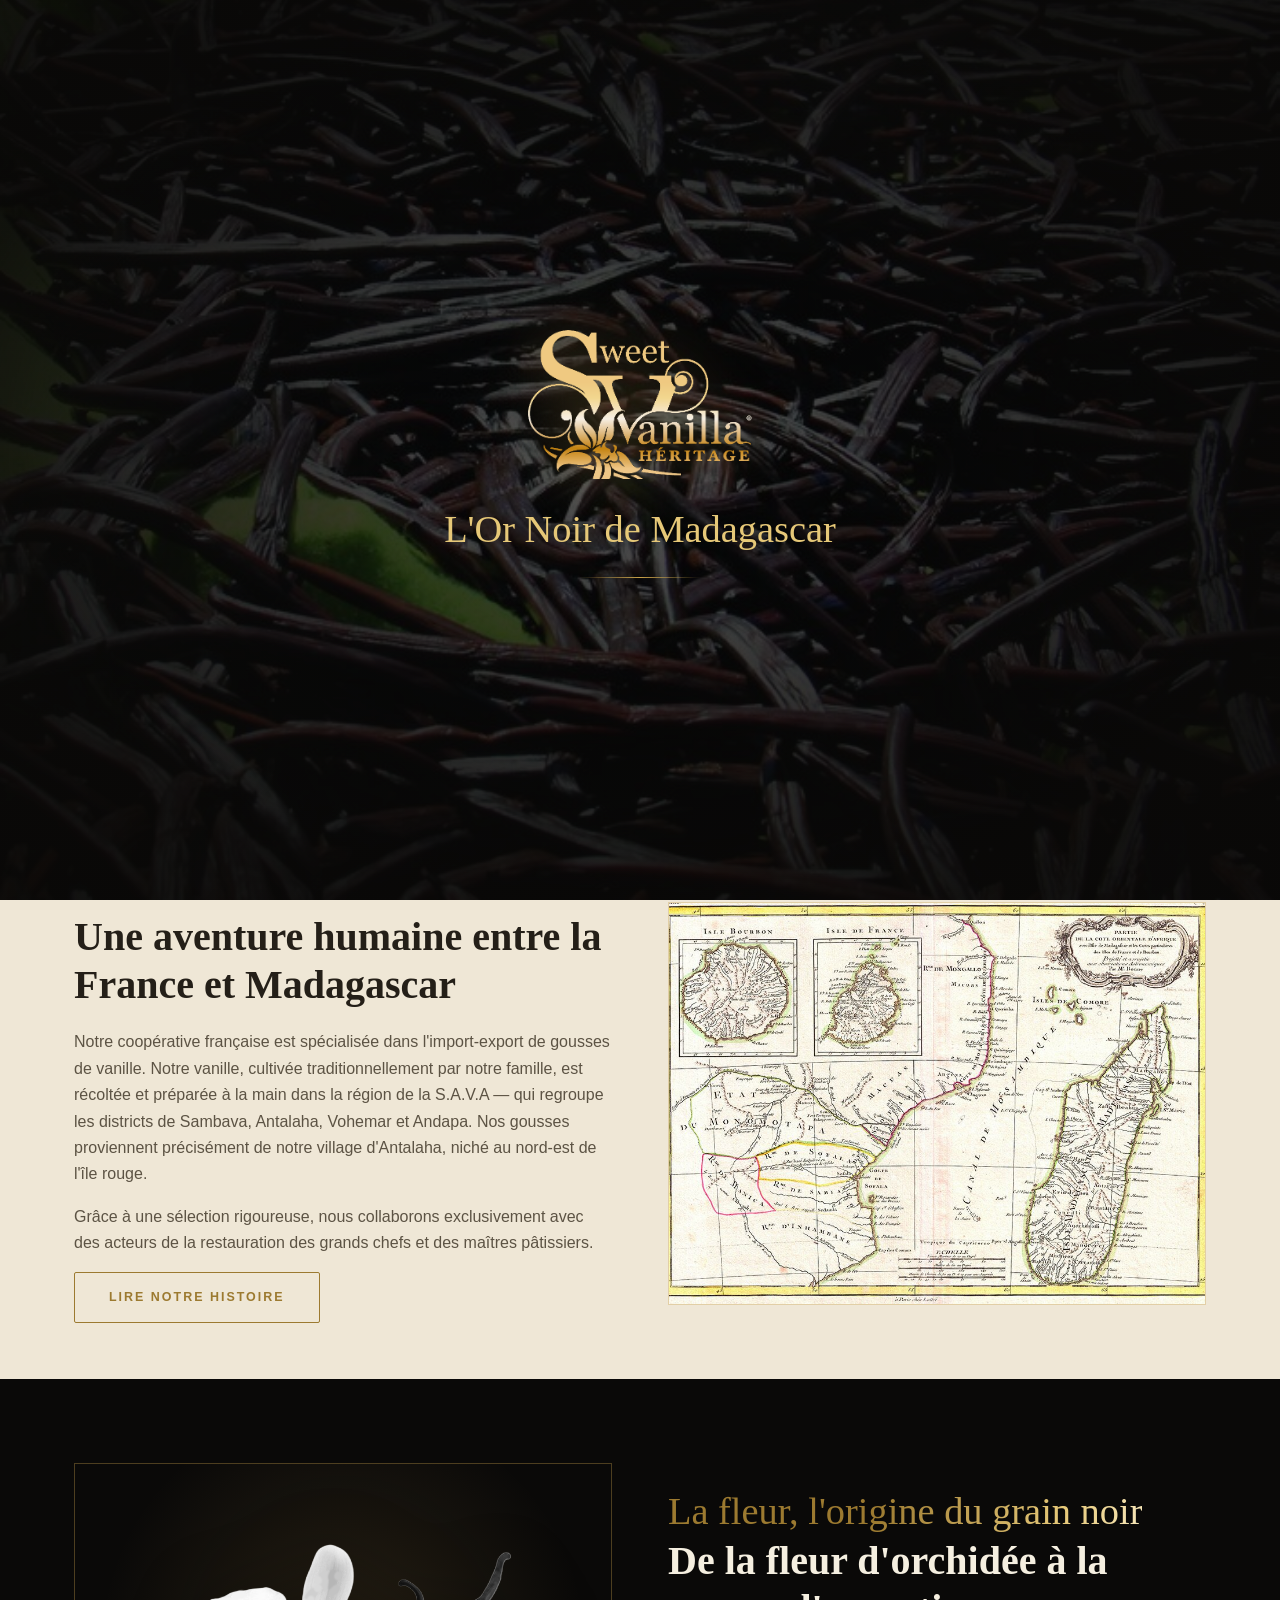
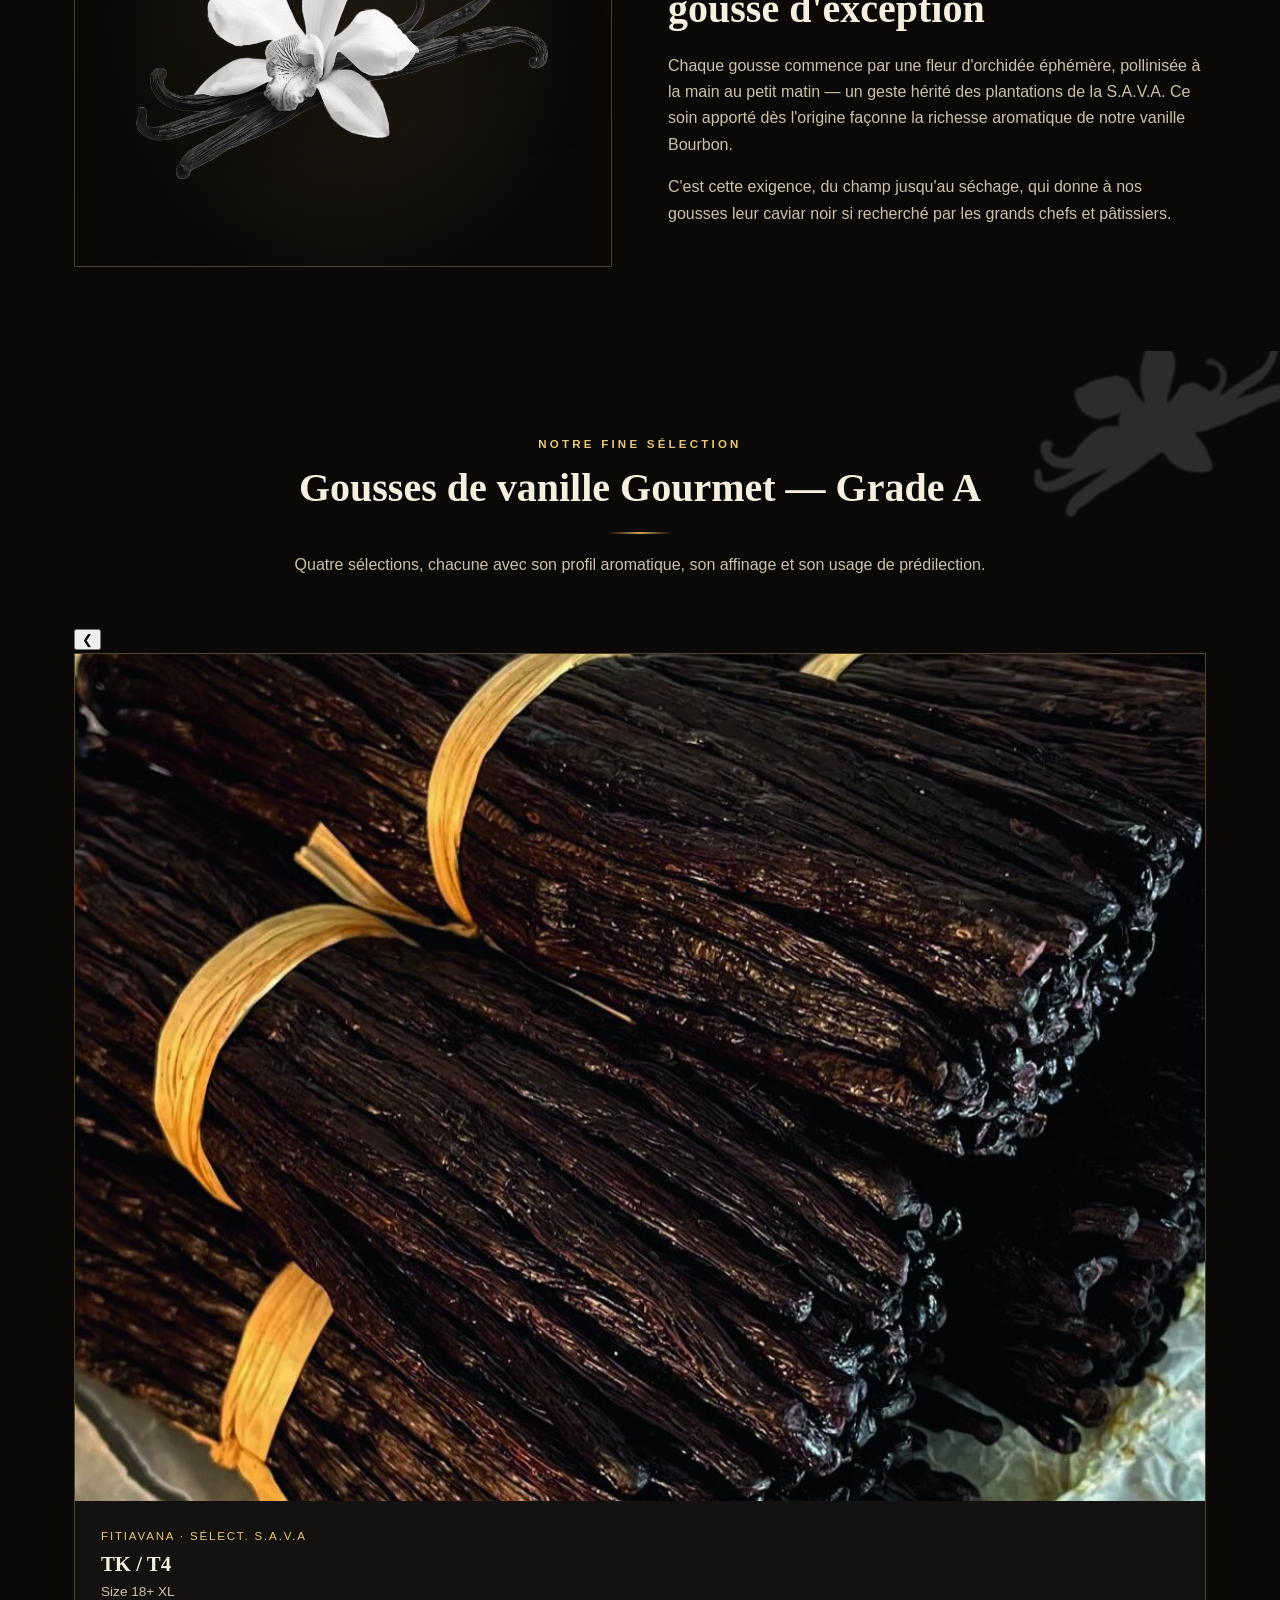
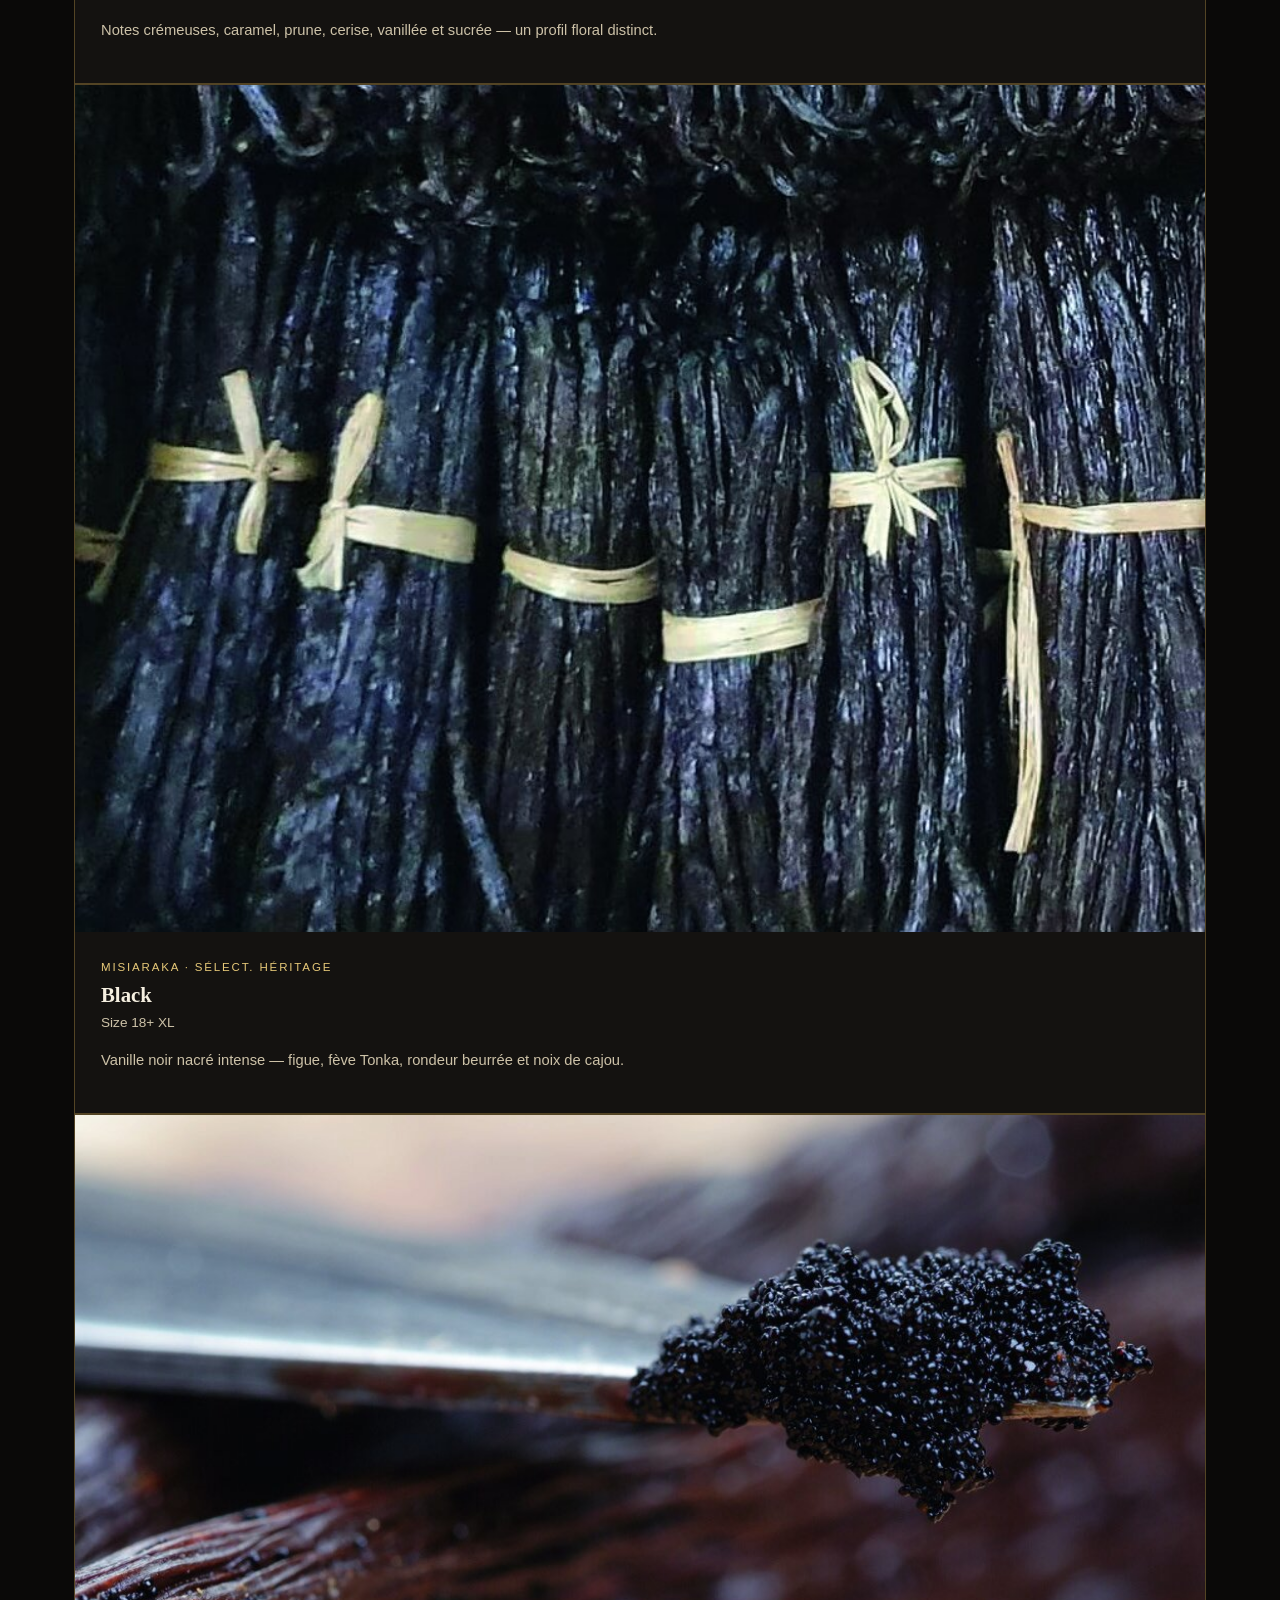
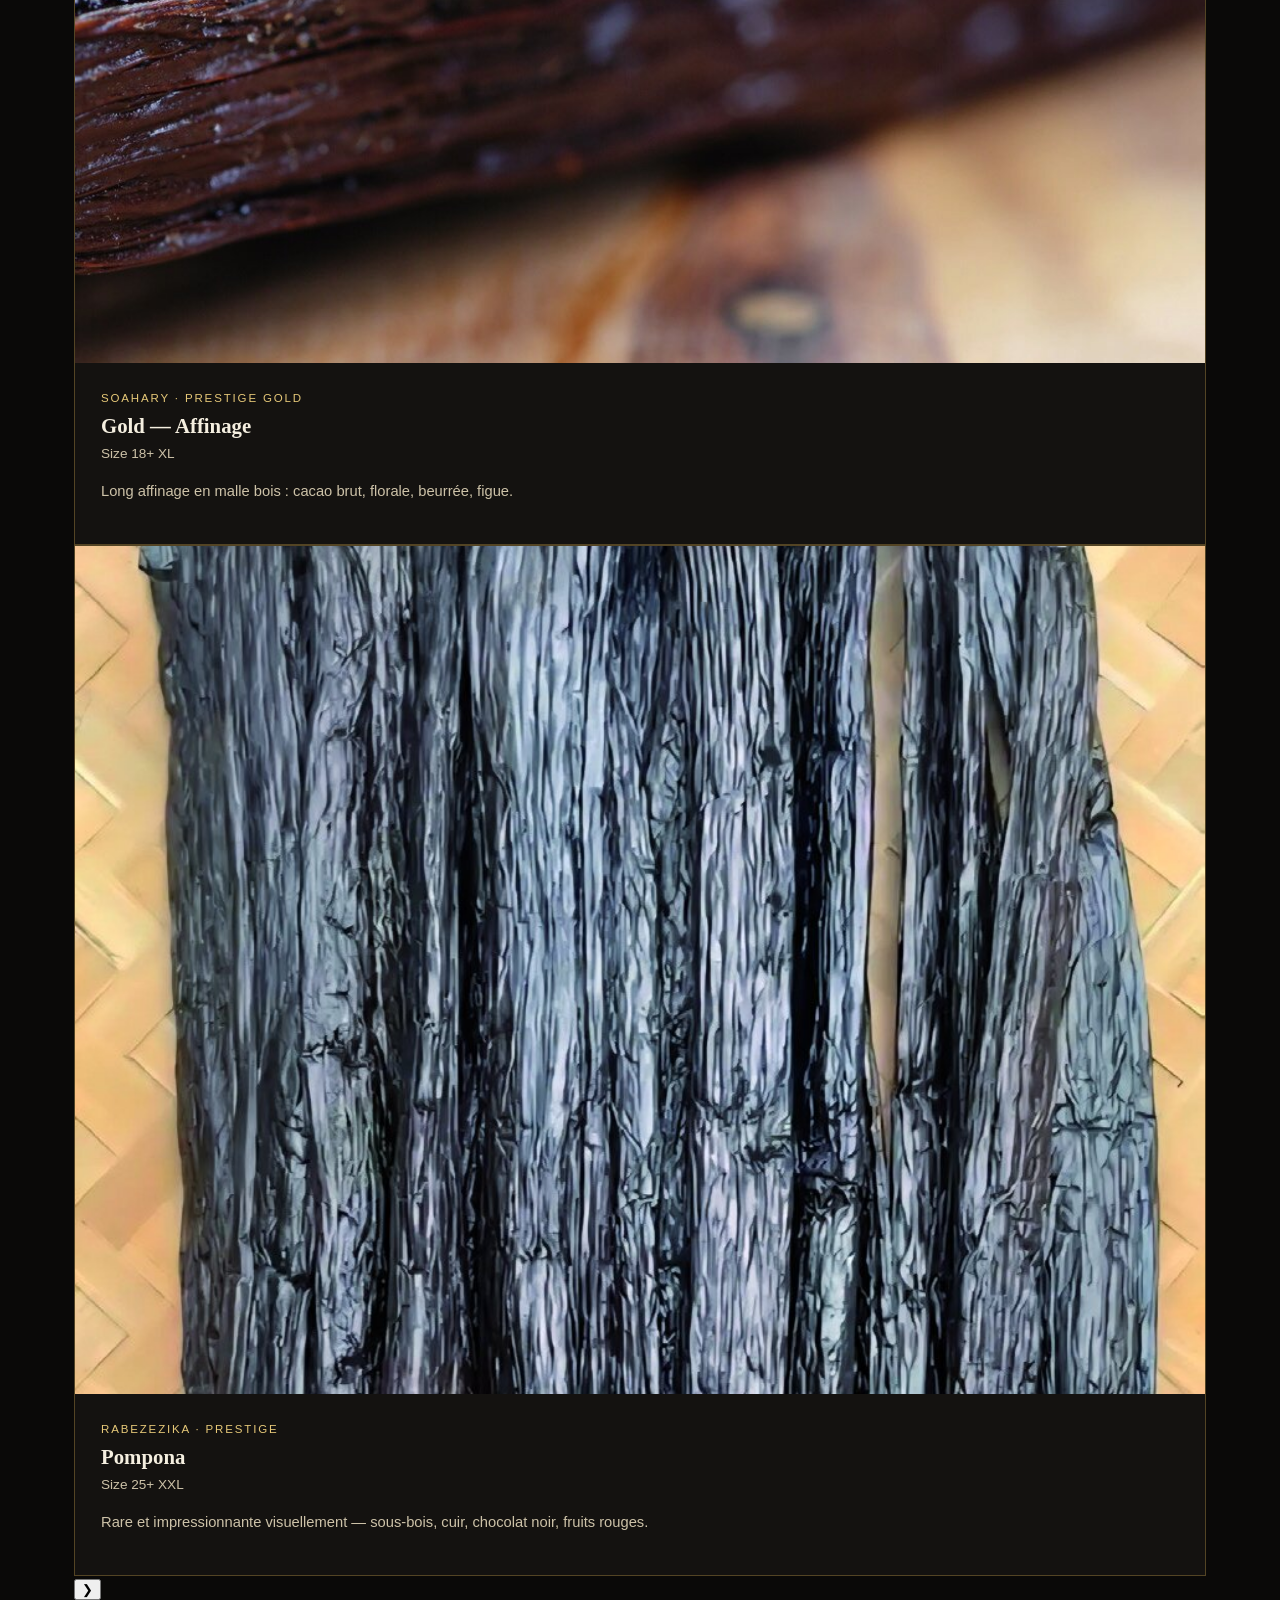
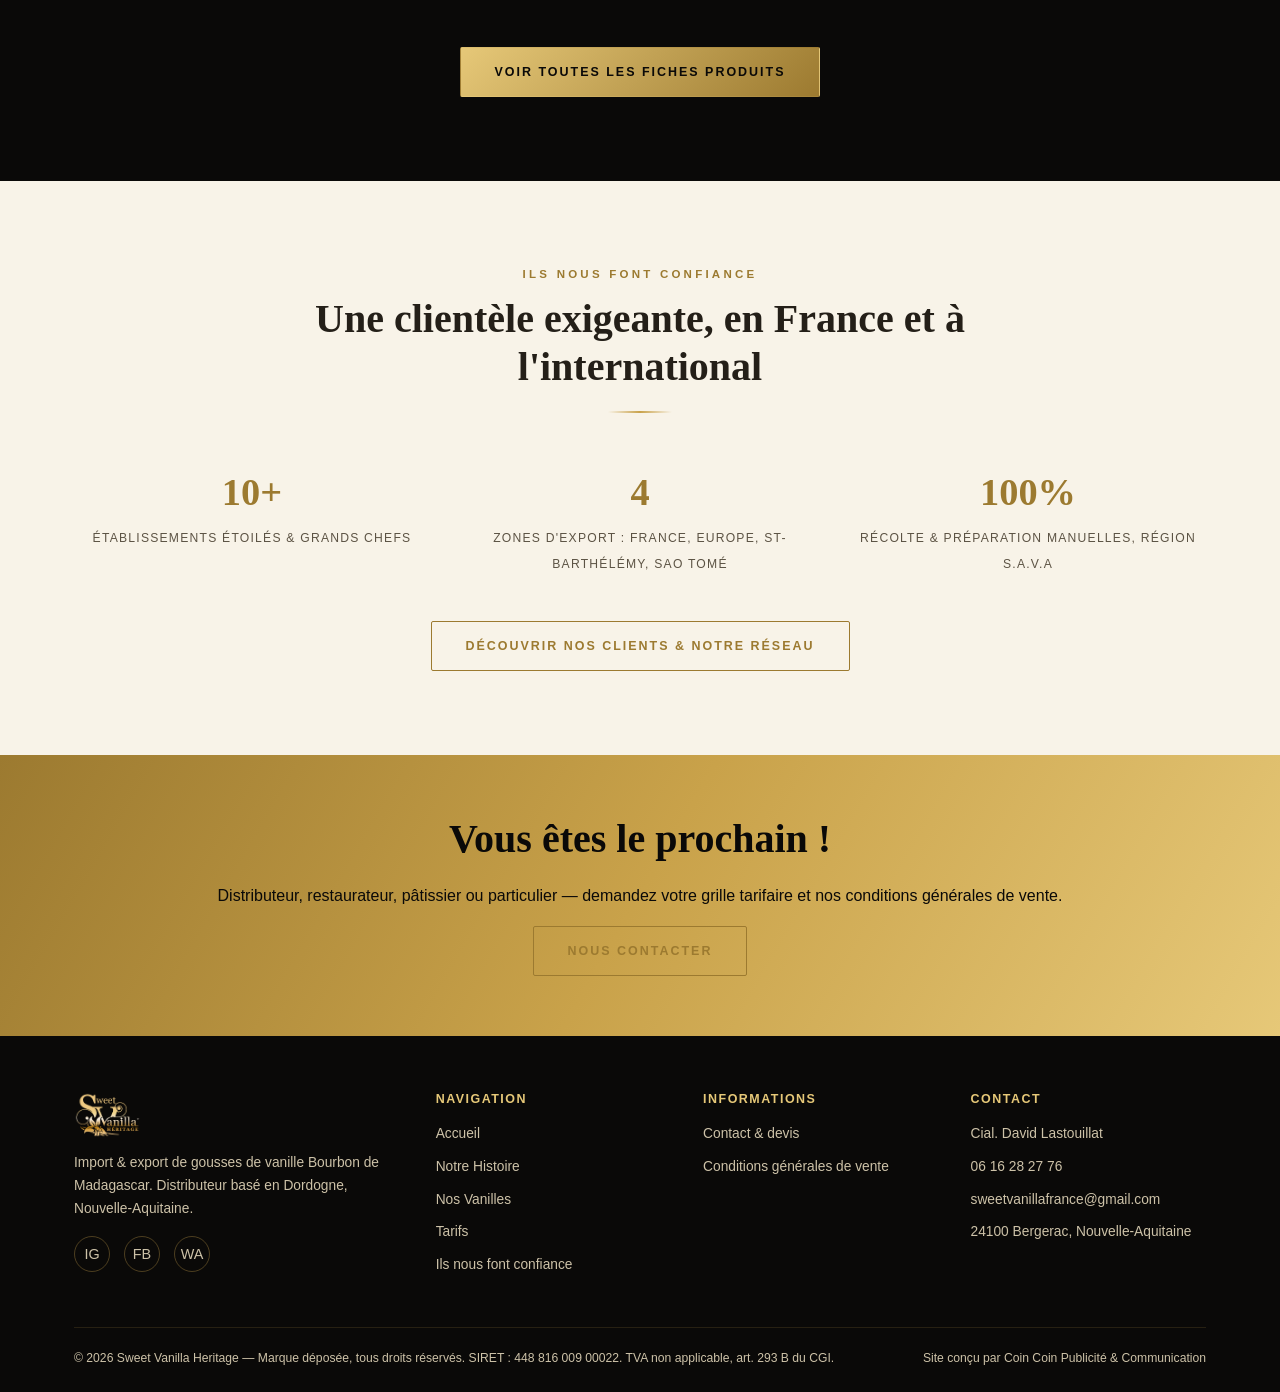
==== commit 90dbcd01: "Logo cliquable (relance l'intro) et carrousel produits" ====
--- a/index.html
+++ b/index.html
@@ -98,44 +98,49 @@
       <div class="divider"></div>
       <p class="muted">Quatre sélections, chacune avec son profil aromatique, son affinage et son usage de prédilection.</p>
     </div>
-    <div class="grid grid--4 reveal-stagger">
-      <div class="product-card">
-        <div class="photo"><img src="assets/img/bundle-tk.jpg" alt="Vanille Fitiavana TK/T4"></div>
-        <div class="body">
-          <span class="kicker">Fitiavana · Sélect. S.A.V.A</span>
-          <h3>TK / T4</h3>
-          <p class="type">Size 18+ XL</p>
-          <p class="desc">Notes crémeuses, caramel, prune, cerise, vanillée et sucrée — un profil floral distinct.</p>
-        </div>
-      </div>
-      <div class="product-card">
-        <div class="photo"><img src="assets/img/bundle-black.jpg" alt="Vanille Misiaraka Black"></div>
-        <div class="body">
-          <span class="kicker">Misiaraka · Sélect. Héritage</span>
-          <h3>Black</h3>
-          <p class="type">Size 18+ XL</p>
-          <p class="desc">Vanille noir nacré intense — figue, fève Tonka, rondeur beurrée et noix de cajou.</p>
-        </div>
-      </div>
-      <div class="product-card">
-        <div class="photo"><img src="assets/img/gold-caviar.jpg" alt="Vanille Soahary Gold"></div>
-        <div class="body">
-          <span class="kicker">Soahary · Prestige Gold</span>
-          <h3>Gold — Affinage</h3>
-          <p class="type">Size 18+ XL</p>
-          <p class="desc">Long affinage en malle bois : cacao brut, florale, beurrée, figue.</p>
-        </div>
-      </div>
-      <div class="product-card">
-        <div class="photo"><img src="assets/img/bundle-pompona.jpg" alt="Vanille Rabezezika Pompona"></div>
-        <div class="body">
-          <span class="kicker">Rabezezika · Prestige</span>
-          <h3>Pompona</h3>
-          <p class="type">Size 25+ XXL</p>
-          <p class="desc">Rare et impressionnante visuellement — sous-bois, cuir, chocolat noir, fruits rouges.</p>
-        </div>
-      </div>
-    </div>
+    <div class="carousel reveal">
+      <button class="carousel-arrow carousel-arrow--prev" type="button" aria-label="Sélection précédente">&#10094;</button>
+      <div class="carousel-track reveal-stagger">
+        <div class="product-card">
+          <div class="photo"><img src="assets/img/bundle-tk.jpg" alt="Vanille Fitiavana TK/T4"></div>
+          <div class="body">
+            <span class="kicker">Fitiavana · Sélect. S.A.V.A</span>
+            <h3>TK / T4</h3>
+            <p class="type">Size 18+ XL</p>
+            <p class="desc">Notes crémeuses, caramel, prune, cerise, vanillée et sucrée — un profil floral distinct.</p>
+          </div>
+        </div>
+        <div class="product-card">
+          <div class="photo"><img src="assets/img/bundle-black.jpg" alt="Vanille Misiaraka Black"></div>
+          <div class="body">
+            <span class="kicker">Misiaraka · Sélect. Héritage</span>
+            <h3>Black</h3>
+            <p class="type">Size 18+ XL</p>
+            <p class="desc">Vanille noir nacré intense — figue, fève Tonka, rondeur beurrée et noix de cajou.</p>
+          </div>
+        </div>
+        <div class="product-card">
+          <div class="photo"><img src="assets/img/gold-caviar.jpg" alt="Vanille Soahary Gold"></div>
+          <div class="body">
+            <span class="kicker">Soahary · Prestige Gold</span>
+            <h3>Gold — Affinage</h3>
+            <p class="type">Size 18+ XL</p>
+            <p class="desc">Long affinage en malle bois : cacao brut, florale, beurrée, figue.</p>
+          </div>
+        </div>
+        <div class="product-card">
+          <div class="photo"><img src="assets/img/bundle-pompona.jpg" alt="Vanille Rabezezika Pompona"></div>
+          <div class="body">
+            <span class="kicker">Rabezezika · Prestige</span>
+            <h3>Pompona</h3>
+            <p class="type">Size 25+ XXL</p>
+            <p class="desc">Rare et impressionnante visuellement — sous-bois, cuir, chocolat noir, fruits rouges.</p>
+          </div>
+        </div>
+      </div>
+      <button class="carousel-arrow carousel-arrow--next" type="button" aria-label="Sélection suivante">&#10095;</button>
+    </div>
+    <div class="carousel-dots" aria-hidden="true"></div>
     <div class="text-center" style="margin-top:44px;">
       <a href="vanilles.html" class="btn btn--gold">Voir toutes les fiches produits</a>
     </div>
--- a/assets/css/style.css
+++ b/assets/css/style.css
@@ -668,3 +668,27 @@
   }
   .intro-loader { display: none !important; }
 }
+
+/* --- Vitrine vanille (photo signature) --- */
+.orchid-showcase {
+  position: relative;
+  overflow: hidden;
+  background: var(--black);
+}
+.orchid-showcase .split { align-items: center; }
+.orchid-showcase h2 { color: var(--text-light); }
+.orchid-showcase .muted { color: var(--text-muted); }
+.orchid-showcase .img-frame {
+  aspect-ratio: 4/3;
+  background: radial-gradient(circle at 50% 45%, rgba(196,158,86,0.16), transparent 70%);
+  display: flex;
+  align-items: center;
+  justify-content: center;
+  border: 1px solid var(--border-gold);
+}
+.orchid-showcase .img-frame img {
+  width: 82%;
+  height: auto;
+  object-fit: contain;
+  filter: drop-shadow(0 18px 40px rgba(0,0,0,0.45));
+}
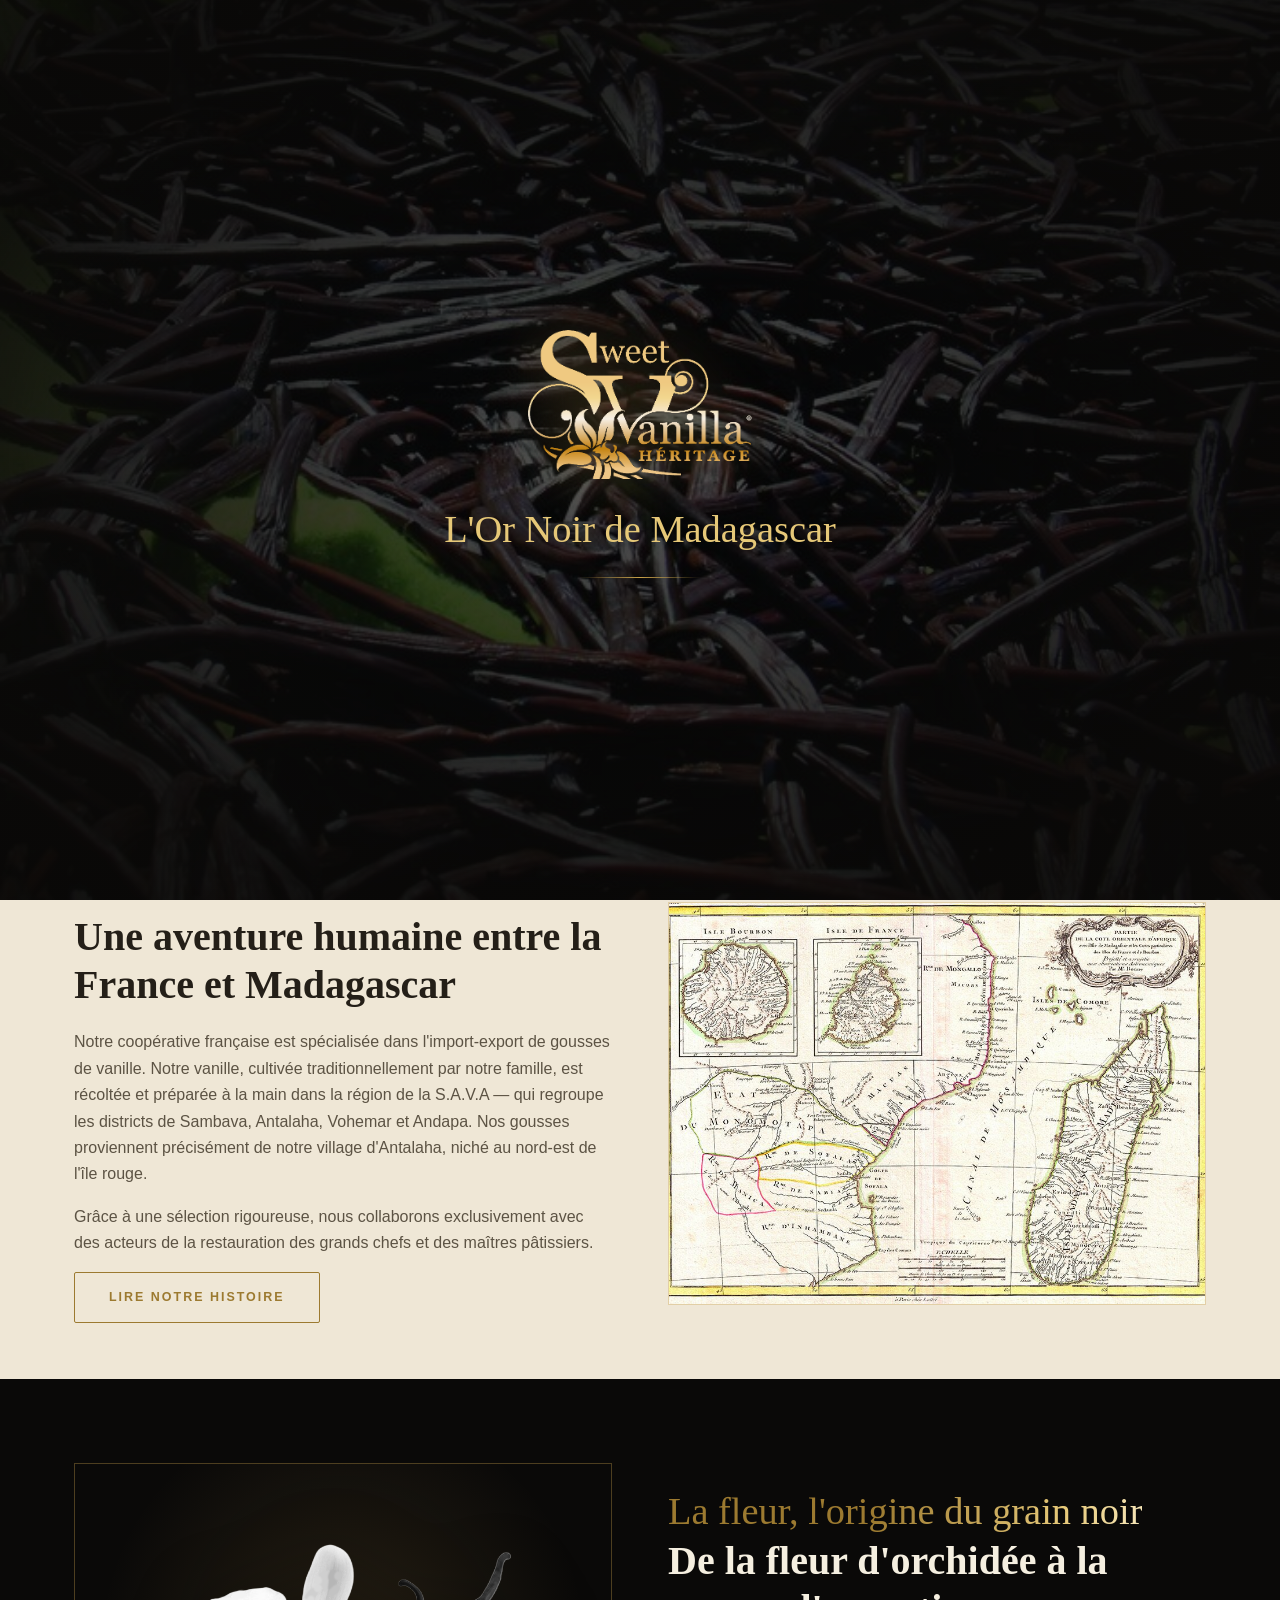
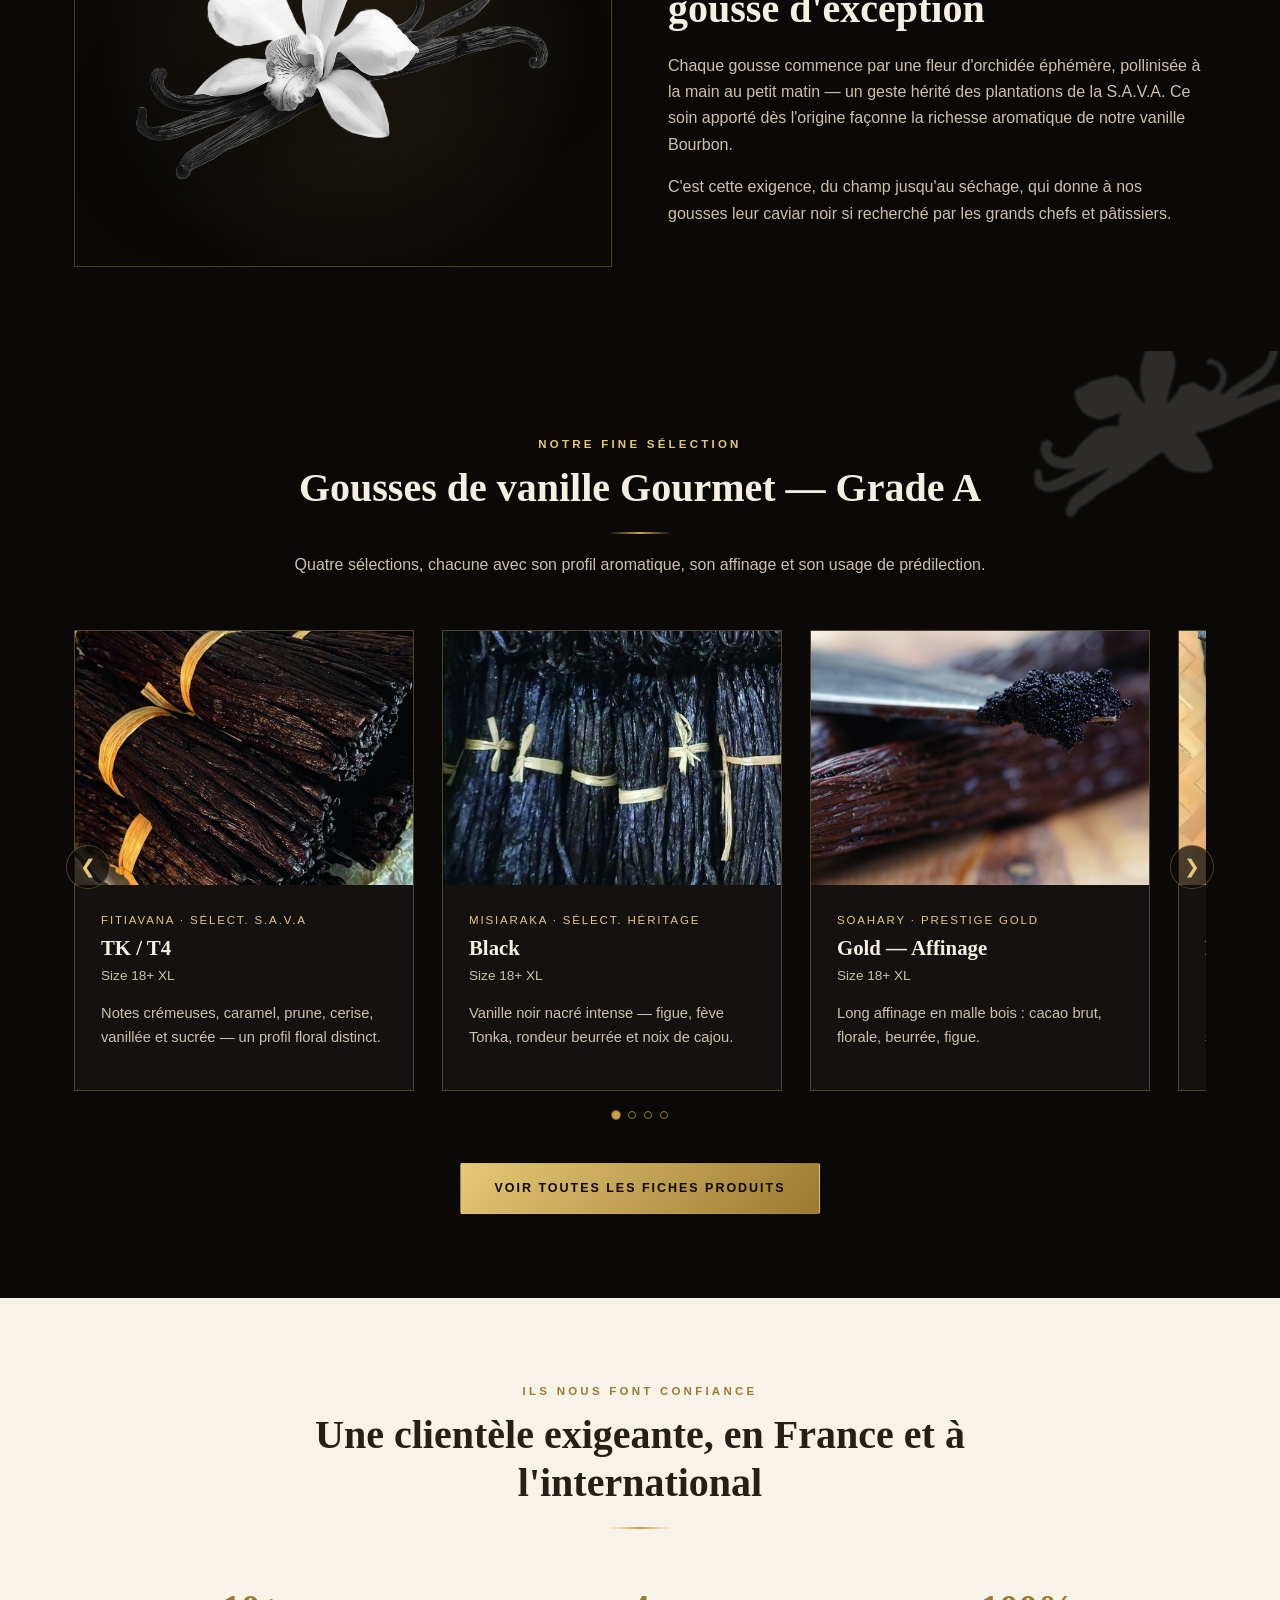
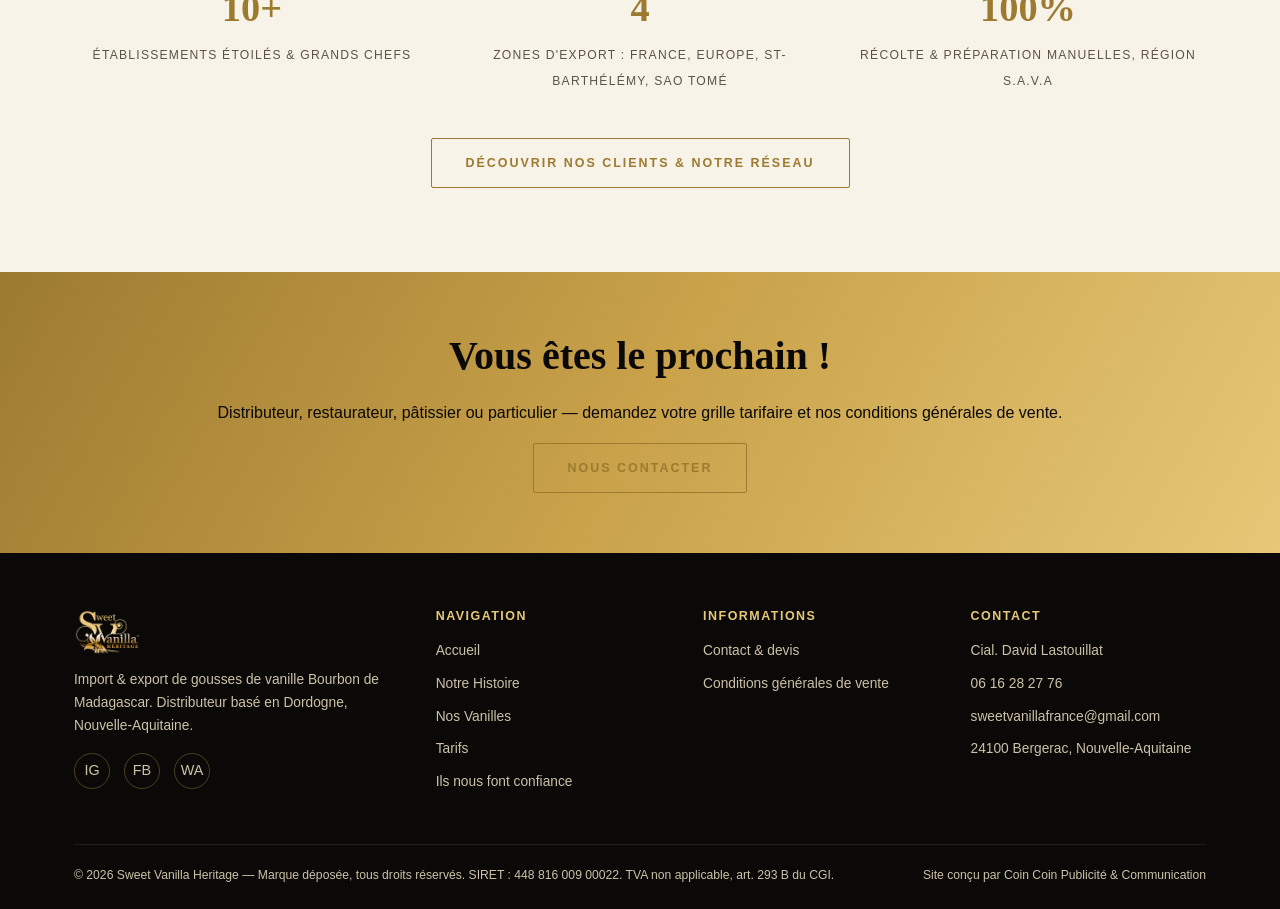
==== commit 82086b11: "Lien du pied de page vers pub.coin-coin.fr" ====
--- a/index.html
+++ b/index.html
@@ -214,7 +214,7 @@
     </div>
     <div class="footer-bottom">
       <span>© <span id="year"></span> Sweet Vanilla Heritage — Marque déposée, tous droits réservés. SIRET : 448 816 009 00022. TVA non applicable, art. 293 B du CGI.</span>
-      <span>Site conçu par <a href="https://www.coin-coin.fr" target="_blank" rel="noopener">Coin Coin Publicité &amp; Communication</a></span>
+      <span>Site conçu par <a href="https://pub.coin-coin.fr" target="_blank" rel="noopener">Coin Coin Publicité &amp; Communication</a></span>
     </div>
   </div>
 </footer>
--- a/assets/css/style.css
+++ b/assets/css/style.css
@@ -315,6 +315,78 @@
 .rating { display: flex; gap: 10px; font-size: 0.78rem; color: var(--text-muted); margin: 10px 0 4px; }
 .dots { letter-spacing: 2px; color: var(--gold); }
 
+/* ===== Carrousel (sélection produits) ===== */
+.carousel { position: relative; }
+.carousel-track {
+  display: flex;
+  gap: 28px;
+  overflow-x: auto;
+  scroll-snap-type: x mandatory;
+  scroll-behavior: smooth;
+  padding: 4px 4px 16px;
+  -webkit-overflow-scrolling: touch;
+  scrollbar-width: thin;
+  scrollbar-color: var(--gold-dark) transparent;
+}
+.carousel-track::-webkit-scrollbar { height: 6px; }
+.carousel-track::-webkit-scrollbar-thumb { background: var(--gold-dark); border-radius: 3px; }
+.carousel-track::-webkit-scrollbar-track { background: transparent; }
+.carousel-track .product-card {
+  flex: 0 0 340px;
+  scroll-snap-align: start;
+}
+@media (max-width: 900px) {
+  .carousel-track .product-card { flex-basis: 300px; }
+}
+@media (max-width: 600px) {
+  .carousel-track .product-card { flex-basis: 86%; }
+}
+.carousel-arrow {
+  position: absolute;
+  top: 50%;
+  transform: translateY(-50%);
+  width: 44px;
+  height: 44px;
+  border-radius: 50%;
+  border: 1px solid var(--border-gold);
+  background: rgba(10, 9, 8, 0.72);
+  color: var(--gold-light);
+  font-size: 1.2rem;
+  line-height: 1;
+  display: flex;
+  align-items: center;
+  justify-content: center;
+  cursor: pointer;
+  z-index: 2;
+  transition: background 0.25s ease, border-color 0.25s ease, opacity 0.25s ease;
+}
+.carousel-arrow:hover { background: var(--gold-dark); color: var(--black); border-color: var(--gold-dark); }
+.carousel-arrow--prev { left: -8px; }
+.carousel-arrow--next { right: -8px; }
+.carousel-arrow:disabled { opacity: 0.3; cursor: default; pointer-events: none; }
+@media (max-width: 640px) {
+  .carousel-arrow { width: 36px; height: 36px; font-size: 1rem; }
+  .carousel-arrow--prev { left: -2px; }
+  .carousel-arrow--next { right: -2px; }
+}
+.carousel-dots {
+  display: flex;
+  justify-content: center;
+  gap: 8px;
+  margin-top: 4px;
+}
+.carousel-dots button {
+  width: 8px;
+  height: 8px;
+  border-radius: 50%;
+  border: 1px solid var(--gold-dark);
+  background: transparent;
+  padding: 0;
+  cursor: pointer;
+  transition: background 0.25s ease, transform 0.25s ease;
+}
+.carousel-dots button.is-active { background: var(--gold); transform: scale(1.2); }
+
 /* ===== Tables (tarifs) ===== */
 .table-wrap { overflow-x: auto; border: 1px solid var(--border-gold); }
 table.price {
